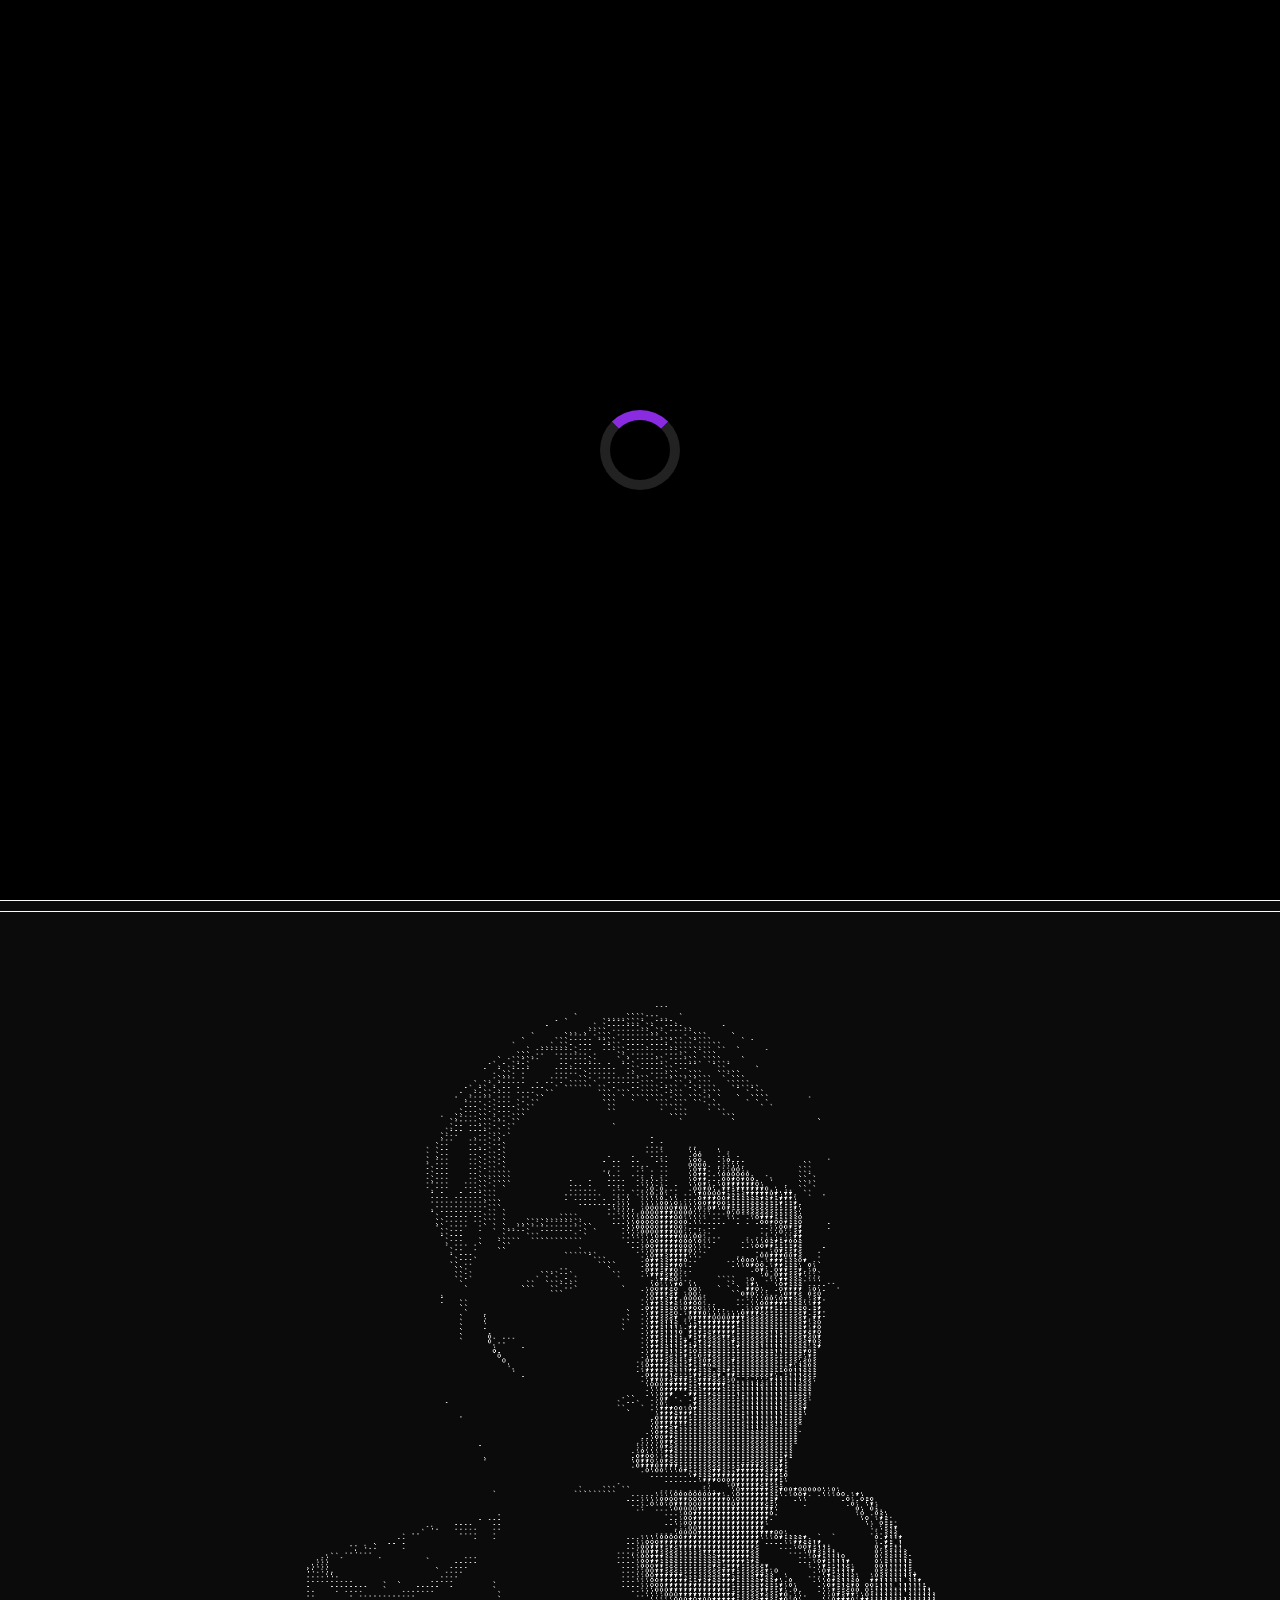
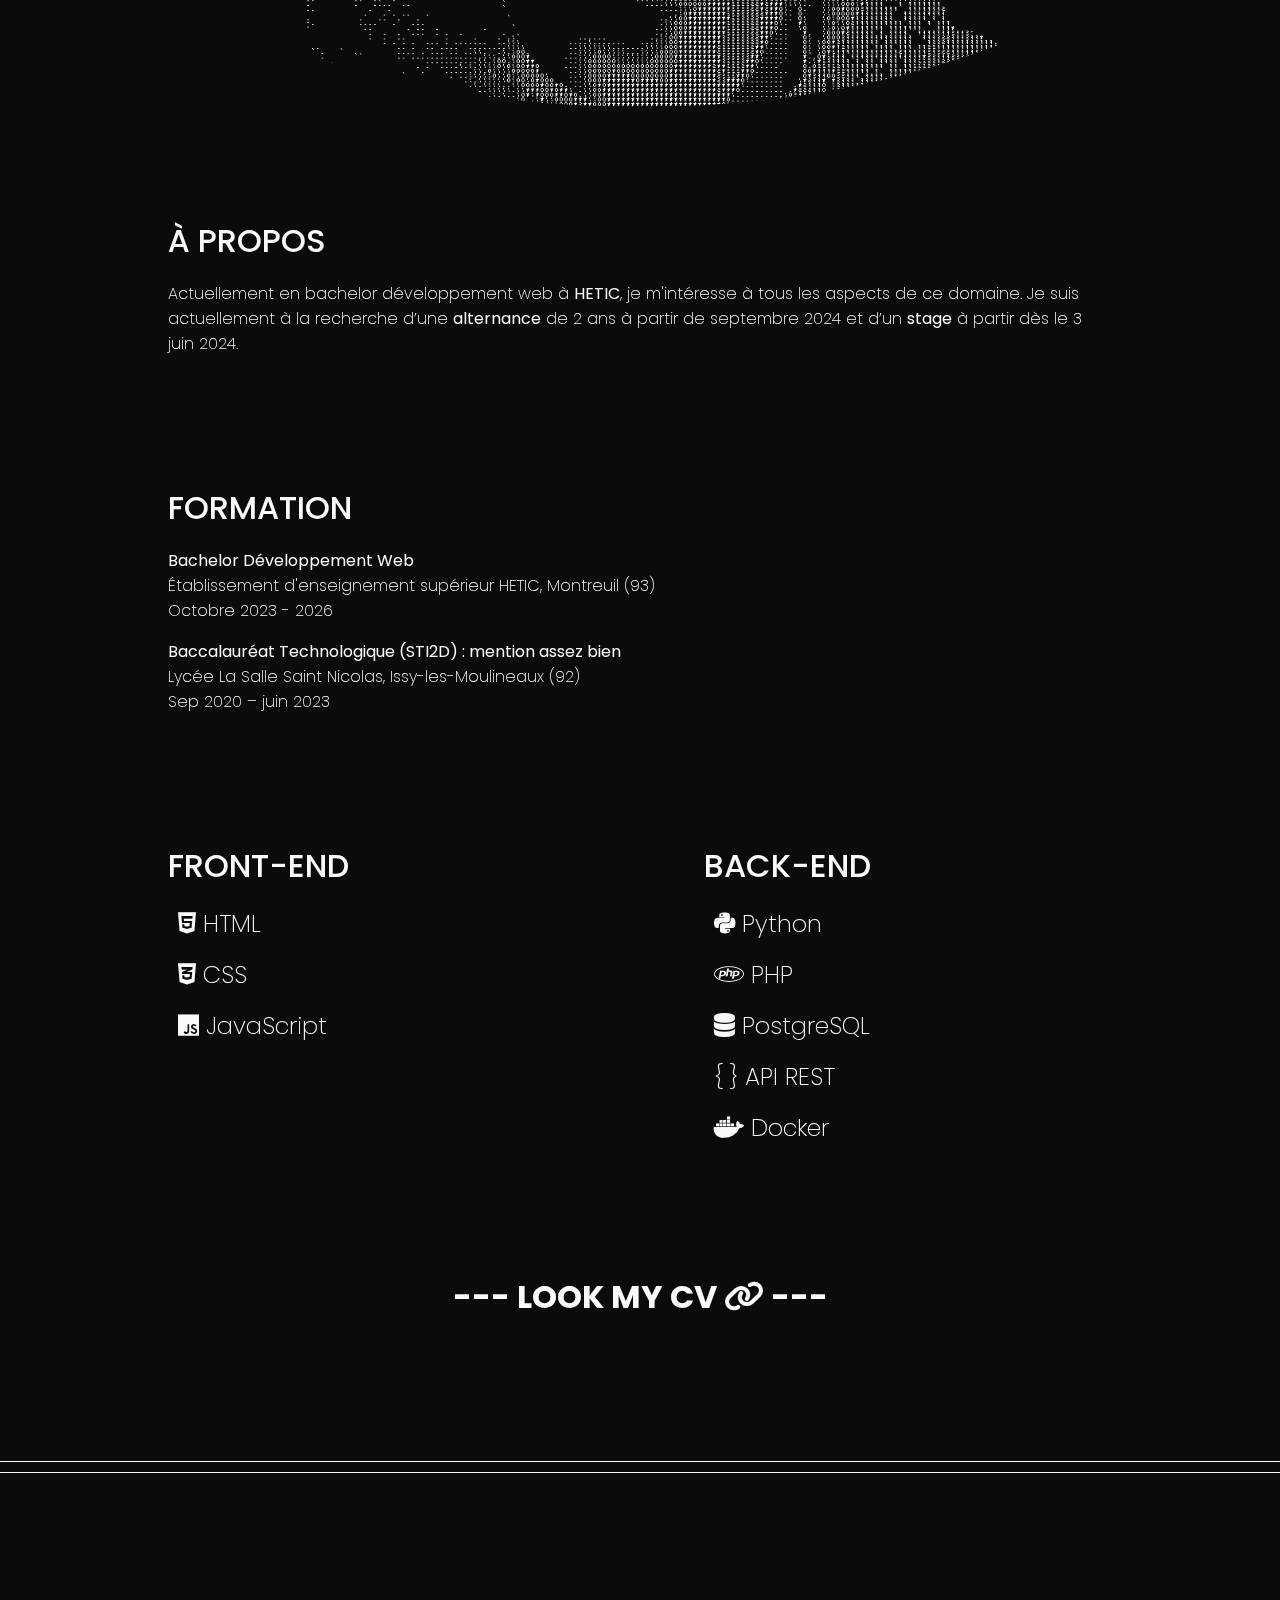
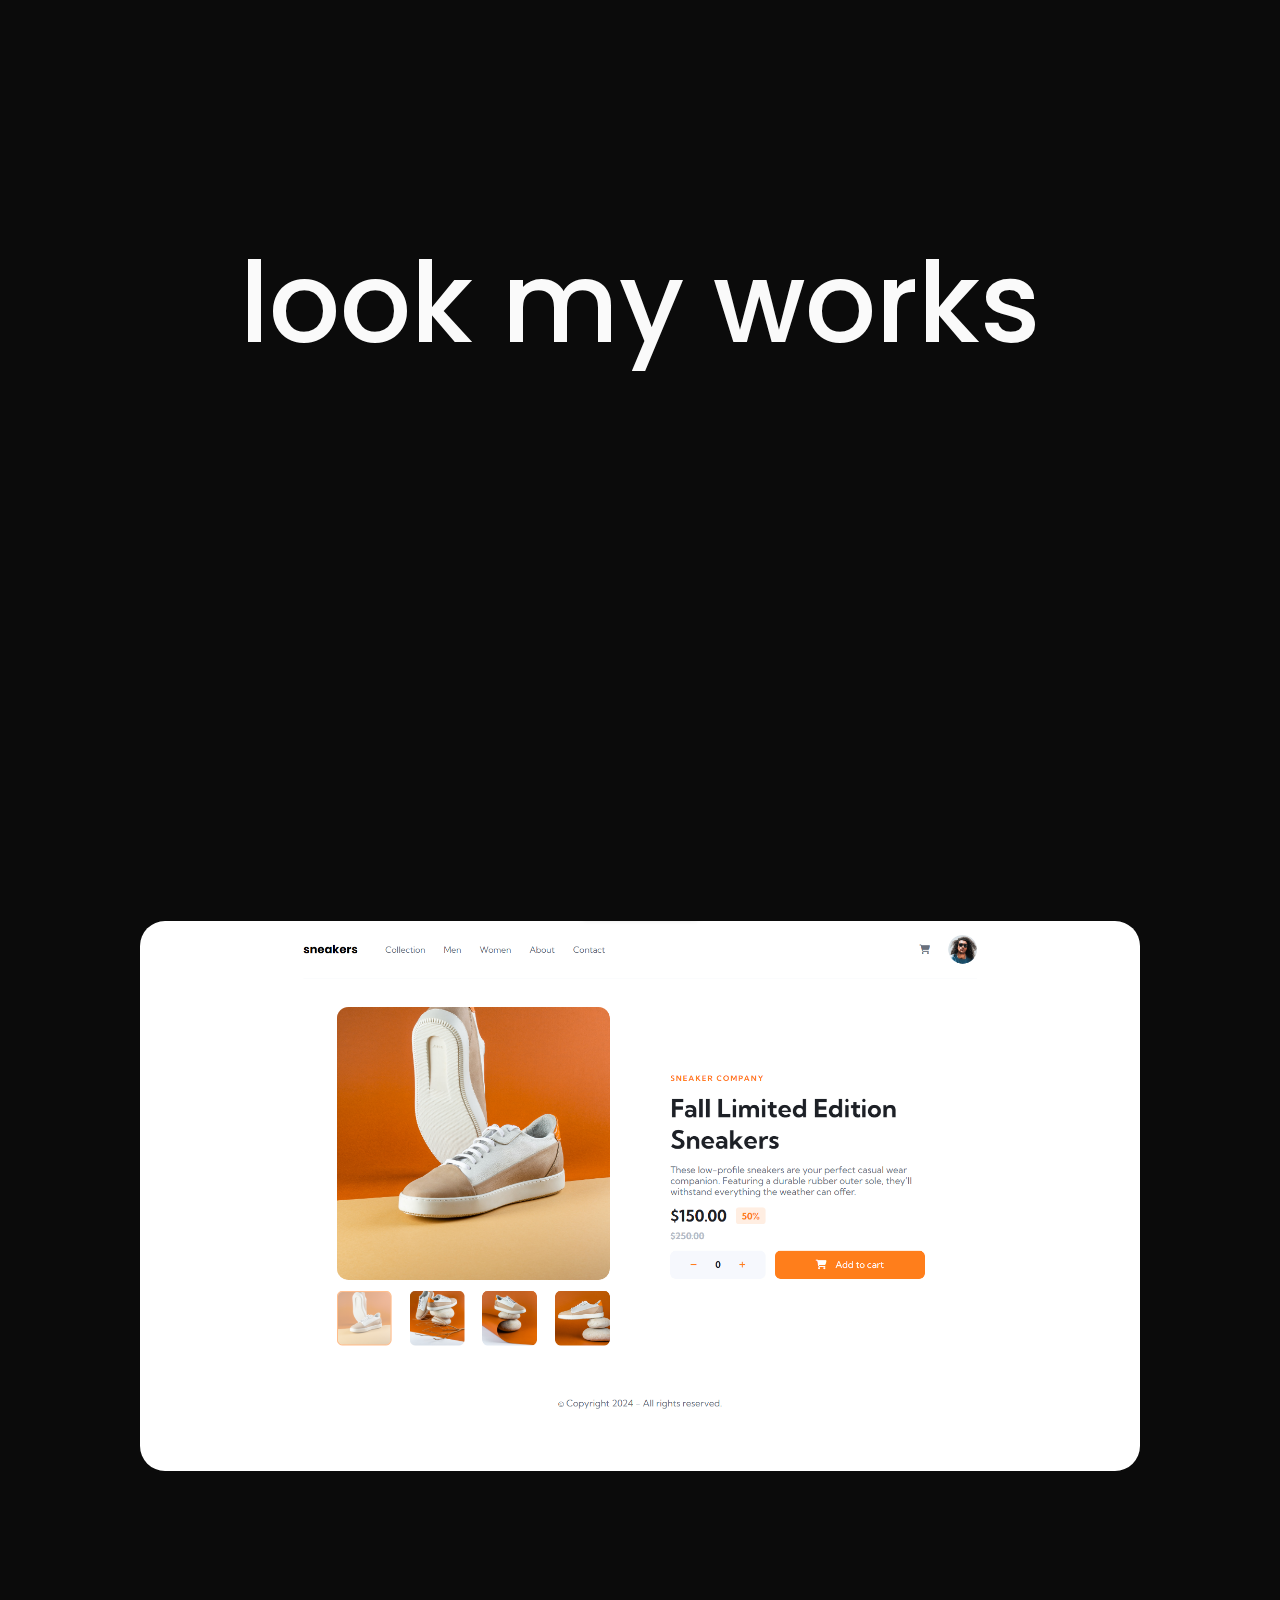
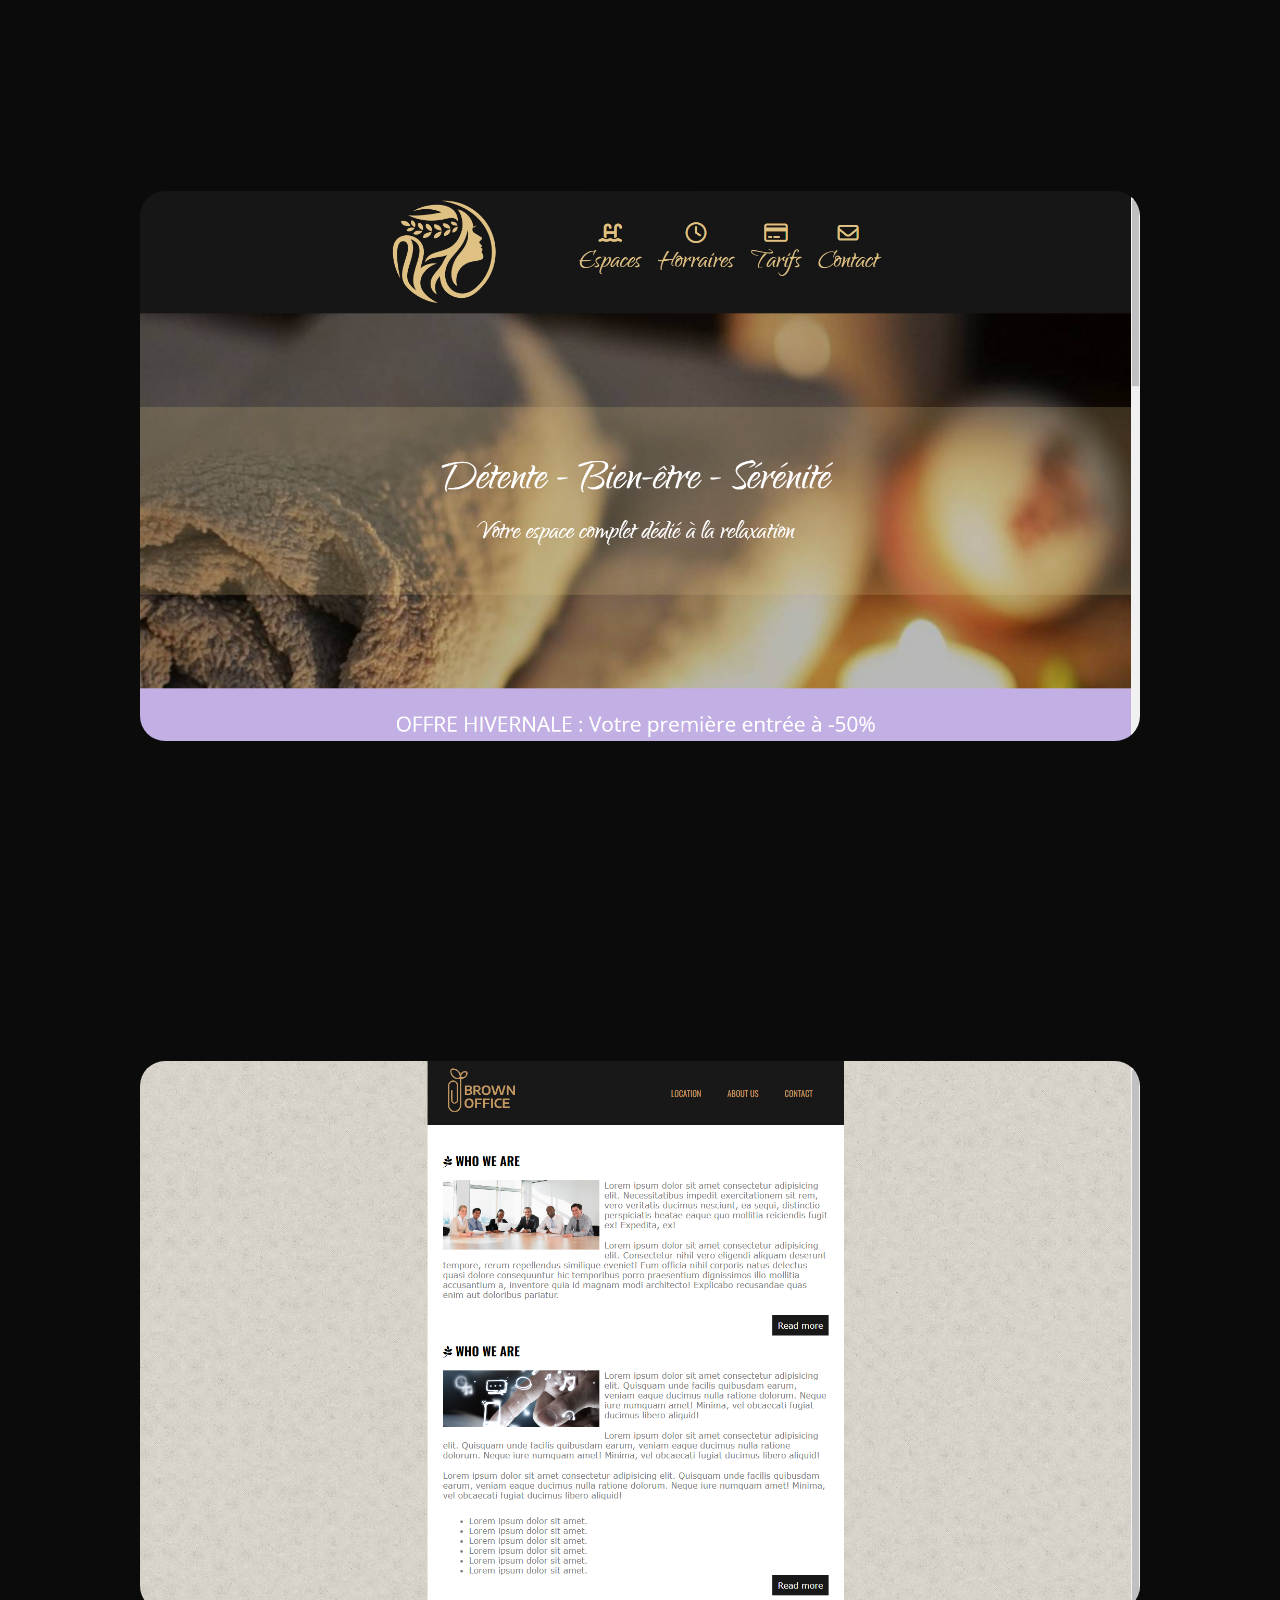
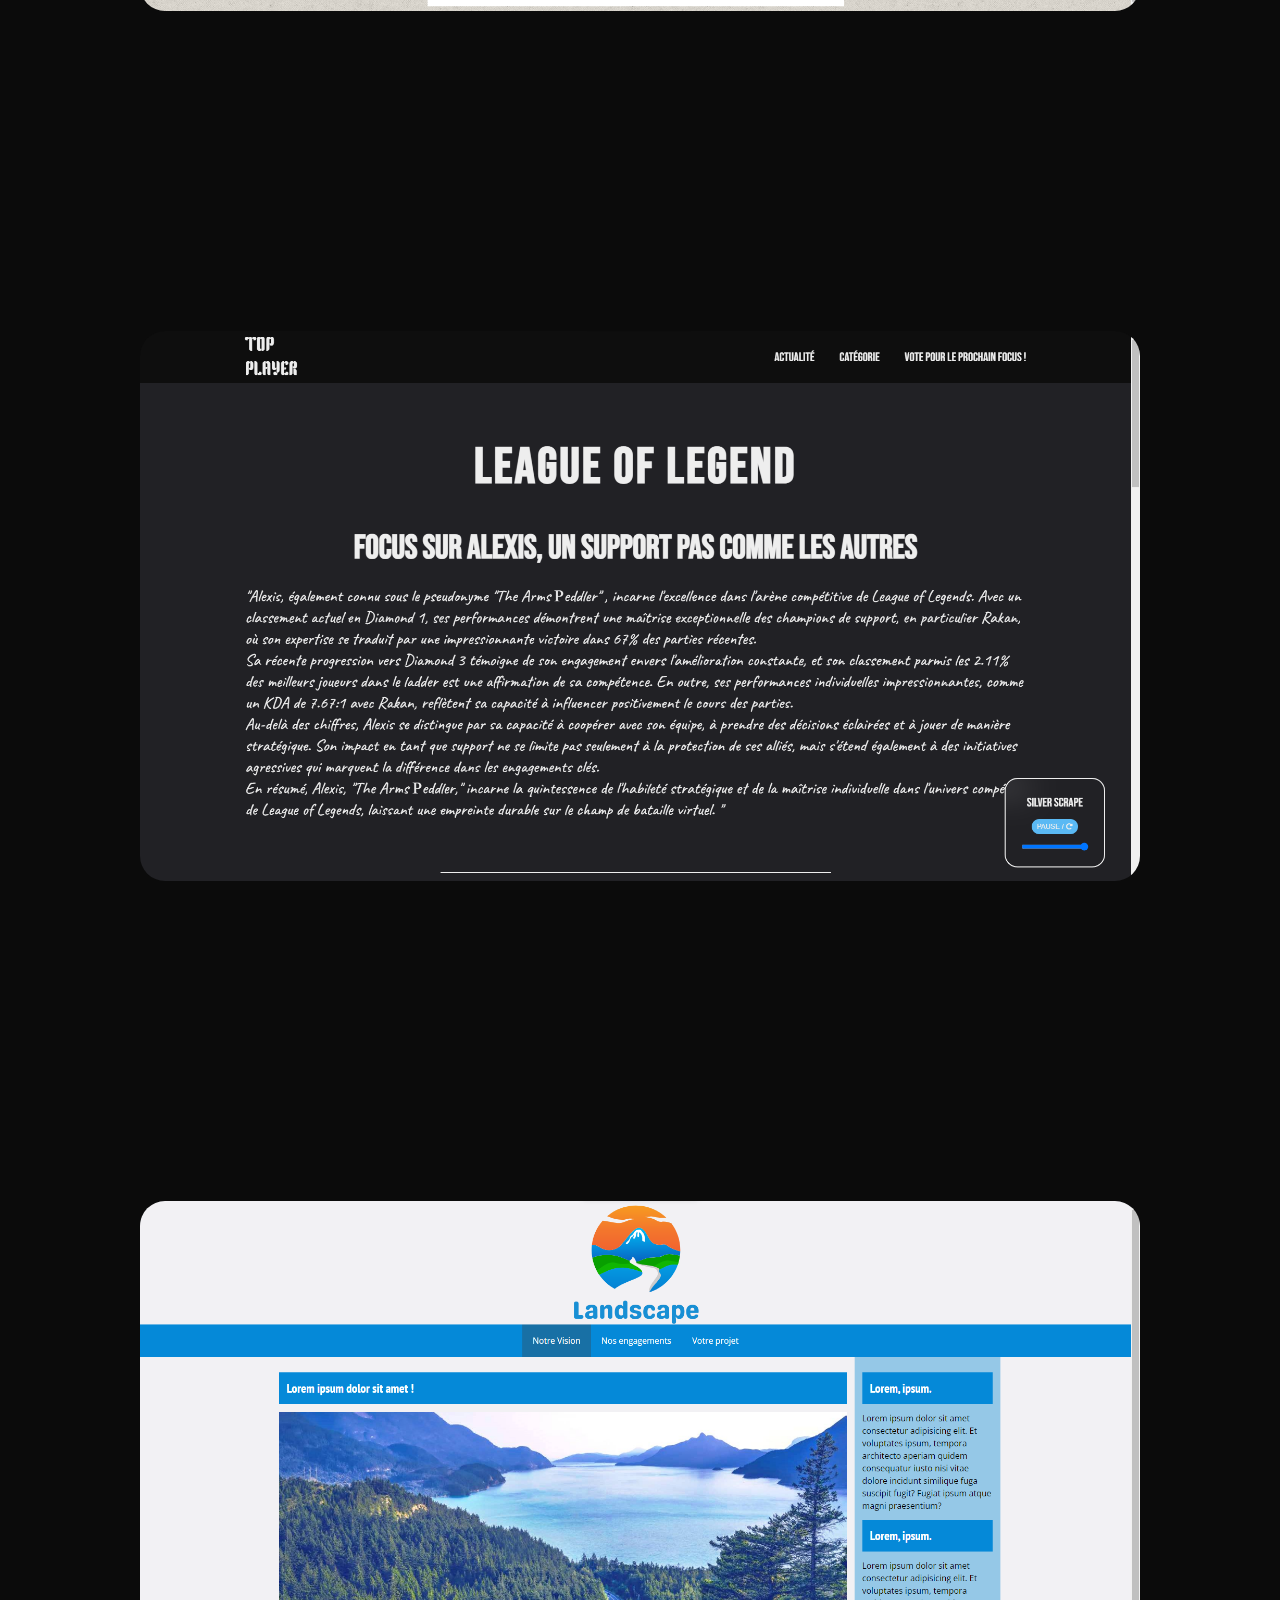
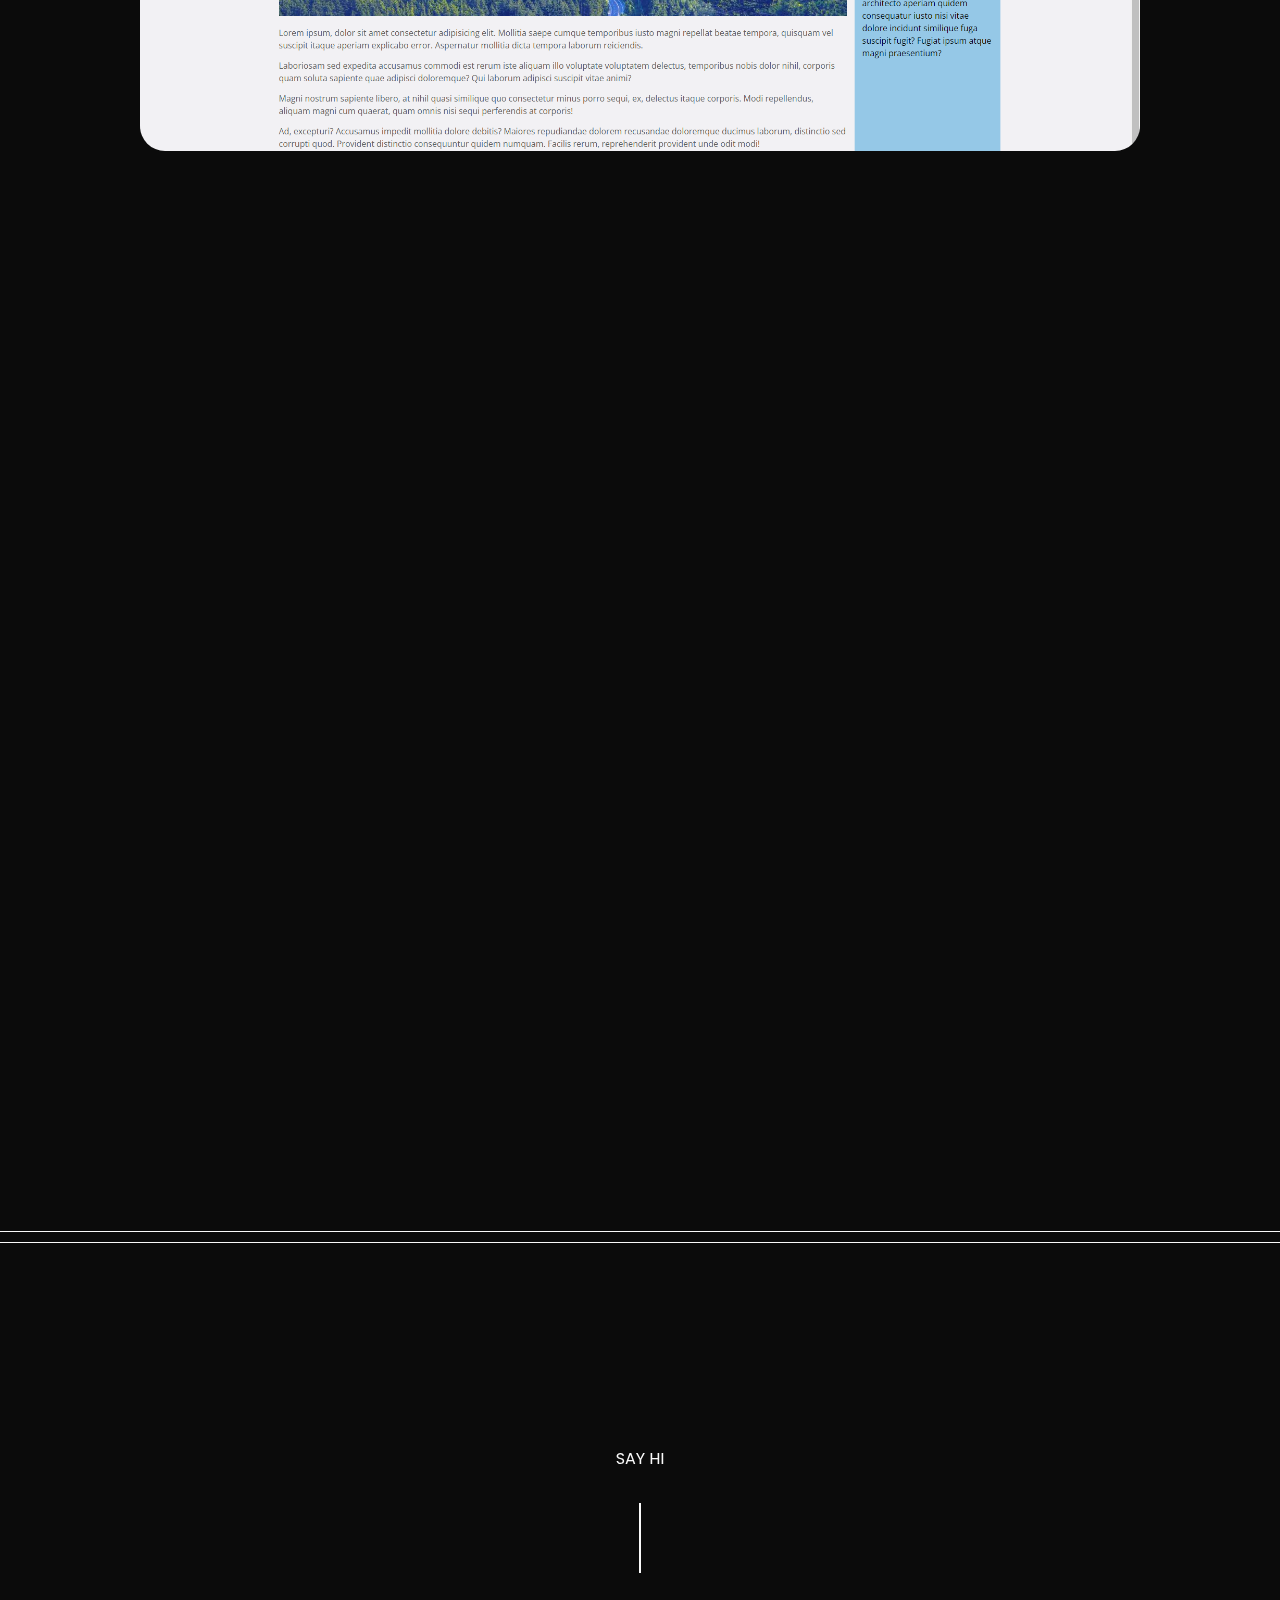
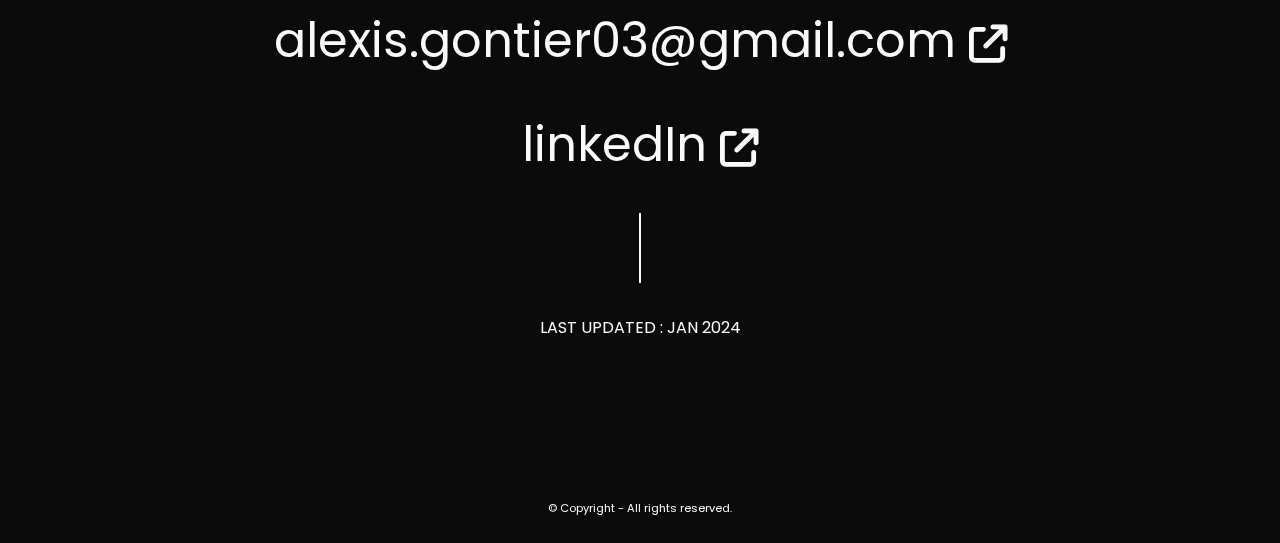
==== index.html @ d66bf103 "réorganisarion des fichiers" ====
<!DOCTYPE html>
<html lang="en">
<head>
    <meta charset="UTF-8">
    <meta name="viewport" content="width=device-width, initial-scale=1.0">
    <title>My Portfolio</title>
    <link rel="shortcut icon" href="./assets/img/icon.svg" type="image/x-icon">
    <link rel="stylesheet" href="./assets/css/style.css">
    <link rel="stylesheet" href="https://cdnjs.cloudflare.com/ajax/libs/font-awesome/6.5.1/css/all.min.css">
</head>
<body>

    <div class="loader_container">
        <div class="loader"></div>
    </div>
    
    <!-- HEADER -->

    <header>
        <nav>
            <a href="./index.html" class="logo">alexisgontier</a>
            <ul>
                <li><a href="#about" data-link-alt="about"><span>about</span></a></li>
                <li><a href="#projects" data-link-alt="projects"><span>projects</span></a></li>
                <li><a href="#contact" data-link-alt="contact"><span>contact</span></a></li>
            </ul>
        </nav>

        <nav class="nav-resp">
            <a href="#" class="logo">alexisgontier</a>
            <ul>
                <p>close</p>
                <li><a href="#"><span>home</span></a></li>
                <li><a href="#about"><span>about</span></a></li>
                <li><a href="#projects"><span>projects</span></a></li>
                <li><a href="#contact"><span>contact</span></a></li>
            </ul>
            <div class="burger-menu">
                <i class="fa-solid fa-bars"></i>
            </div>
        </nav>
    </header>

    <main>

        <!-- PREFACE -->

        <section class="preface" id="preface">

            <div class="container">
                <h1><span>student</span><span>web developer</span></h1>
                <h2><span>welcome to</span> <span>my 2024 portfolio</span></h2>
                <a href="#about">
                    <i class="fa-solid fa-arrow-down"></i>
                </a>
            </div>

            <div class="social-networks">
                <a href="https://www.linkedin.com/in/alexis-gontier-2b1a532a0/" target="_blank"><i class="fa-brands fa-linkedin-in"></i></a>
                <a href="https://github.com/Alexis-Gontier" target="_blank"><i class="fa-brands fa-github"></i></a>
            </div>

            <div class="theme-color">
                <div class="color theme1"></div>
                <div class="color theme2"></div>
                <div class="color theme3"></div>
            </div>

        </section>

        <div class="baner">
            <div class="container baner_about">

            </div>
            <div class="container baner_about">
  
            </div>
        </div>


        <!-- ABOUT -->

        <section class="about" id="about">
            
            <div class="left">
                <img src="./assets/img/pp2.png" alt="photo de profil">
            </div>

            <div class="right">
                <div class="card">
                    <h4>à propos</h4>
                    <p>Actuellement en bachelor développement web à <span>HETIC</span>, je m'intéresse à tous les aspects de ce domaine. Je suis actuellement à la recherche d’une <span>alternance</span> de 2 ans à partir de septembre 2024 et d’un <span>stage</span> à partir dès le 3 juin 2024.</p>
                </div>

                <div class="card">
                    <h4>Formation</h4>
                    <p><span>Bachelor Développement Web</span><br>Établissement d'enseignement supérieur HETIC, Montreuil (93)<br>Octobre 2023 - 2026</p>
                    <p><span>Baccalauréat Technologique (STI2D) : mention assez bien</span><br>Lycée La Salle Saint Nicolas, Issy-les-Moulineaux (92)<br>Sep 2020 – juin 2023</p>
                </div>

                <div class="container">
                    <div class="card tech">
                        <h4>front-end</h4>
                        <div class="tech-logo">
                            <p><i class="fa-brands fa-html5"></i> HTML</p>
                            <p><i class="fa-brands fa-css3-alt"></i> CSS</p>
                            <p><i class="fa-brands fa-js"></i> JavaScript</p>
                        </div>
                    </div>
    
                    <div class="card tech">
                        <h4>back-end</h4>
                        <div class="tech-logo">
                            <p><i class="fa-brands fa-python"></i> Python</p>
                            <p><i class="fa-brands fa-php"></i> PHP</p>
                            <p><i class="fa-solid fa-database"></i> PostgreSQL</p>
                            <p>{ } API REST</p>
                            <p><i class="fa-brands fa-docker"></i> Docker</p>
                        </div>
                    </div>
                </div>

                <a href="https://algont-ier.com/CV" target="_blank" class="card center">
                    <p class="cv">--- LOOK MY CV <i class="fa-solid fa-link"></i> ---</p>
                </a>

            </div>

        </section>

        <div class="baner">
            <div class="container baner_projects">

            </div>
            <div class="container baner_projects">

            </div>
        </div>


        <!-- PROJECTS -->

        <section class="projects" id="projects">

            <h3>look my works</h3>

            <div class="container">

                <div class="card">
                    <div class="card_content">
                        <h5>Reproduction d'une maquette</h5>
                        <p>L'exercice consiste à reproduire une maquette de site grâce à nos compétences HTML, CSS et JS</p>
                        <div class="links">
                            <a href="https://github.com/Alexis-Gontier/TP_JavaScript-1" target="_blank"><i class="fa-brands fa-github"></i></a>
                            <a href="https://algont-ier.com/TP_JAVASCRIPT-1/" target="_blank"><i class="fa-solid fa-link"></i></a>
                        </div>
                    </div>
                </div>
                <div class="card">
                    <div class="card_content">
                        <h5>Lorem, ipsum.</h5>
                        <p>Lorem, ipsum dolor sit amet consectetur adipisicing elit. Amet, molestiae. Quibusdam magnam sequi aliquid corrupti!</p>
                        <div class="links">
                            <a href="https://github.com/Alexis-Gontier/TP_HTML-4" target="_blank"><i class="fa-brands fa-github"></i></a>
                            <a href="https://algont-ier.com/TP_HTML-4/" target="_blank"><i class="fa-solid fa-link"></i></a>
                        </div>
                    </div>
                </div>
                <div class="card">
                    <div class="card_content">
                        <h5>Lorem, ipsum.</h5>
                        <p>Lorem, ipsum dolor sit amet consectetur adipisicing elit. Amet, molestiae. Quibusdam magnam sequi aliquid corrupti!</p>
                        <div class="links">
                            <a href="https://github.com/Alexis-Gontier/TP_HTML-3" target="_blank"><i class="fa-brands fa-github"></i></a>
                            <a href="https://algont-ier.com/TP_HTML-3/" target="_blank"><i class="fa-solid fa-link"></i></a>
                        </div>
                    </div>
                </div>
                <div class="card">
                    <div class="card_content">
                        <h5>Lorem, ipsum.</h5>
                        <p>Lorem, ipsum dolor sit amet consectetur adipisicing elit. Amet, molestiae. Quibusdam magnam sequi aliquid corrupti!</p>
                        <div class="links">
                            <a href="https://github.com/Alexis-Gontier/TP_HTML-2" target="_blank"><i class="fa-brands fa-github"></i></a>
                            <a href="https://algont-ier.com/TP_HTML-2/" target="_blank"><i class="fa-solid fa-link"></i></a>
                        </div>
                    </div>
                </div>
                <div class="card">
                    <div class="card_content">
                        <h5>Lorem, ipsum.</h5>
                        <p>Lorem, ipsum dolor sit amet consectetur adipisicing elit. Amet, molestiae. Quibusdam magnam sequi aliquid corrupti!</p>
                        <div class="links">
                            <a href="https://github.com/Alexis-Gontier/TP_HTML-1" target="_blank"><i class="fa-brands fa-github"></i></a>
                            <a href="https://algont-ier.com/TP_HTML-1/" target="_blank"><i class="fa-solid fa-link"></i></a>
                        </div>
                    </div>
                </div>

            </div>

        </section>

        <div class="baner">
            <div class="container baner_contact">
                
            </div>
            <div class="container baner_contact">

            </div>
        </div>


        <!-- CONTACT -->

        <section class="contact" id="contact">
            <p>say hi</p>
            <div class="line"></div>
            <a href="mailto:alexis.gontier03@gmail.com">alexis.gontier03@gmail.com <i class="fa-solid fa-arrow-up-right-from-square"></i></a>
            <a href="https://www.linkedin.com/in/alexis-gontier-2b1a532a0/" target="_blank">linkedIn <i class="fa-solid fa-arrow-up-right-from-square"></i></a>
            <div class="line"></div>
            <p>last updated : JAN 2024</p>
        </section>

    </main>

    <footer>
        <p>&copy; Copyright <span></span> - All rights reserved.</p>
    </footer>

    <script type="module" src="./assets/js/main.js"></script>
</body>
</html>
---- assets/css/style.css ----
/* RESET CSS */
@import url(./modules/reset.css);

/* SETUP */
@import url(./modules/setup.css);

/* LAYOUT */
@import url(./modules/loader.css);
@import url(./modules/baner.css);
@import url(./modules/theme_color.css);
@import url(./modules/social-networks.css);

/* HEADER */
@import url(./modules/header.css);
@import url(./modules/header_responsive.css);

/* PREFACE */
@import url(./modules/preface.css);
@import url(./modules/preface_responsive.css);

/* ABOUT */
@import url(./modules/about.css);
@import url(./modules/about_responsive.css);

/* PROJECTS */
@import url(./modules/projects.css);
@import url(./modules/projects_responsive.css);
@import url(./modules/gestion_projects.css);

/* CONTACT */
@import url(./modules/contact.css);
@import url(./modules/contact_responsive.css);

/* FOOTER */
@import url(./modules/footer.css);
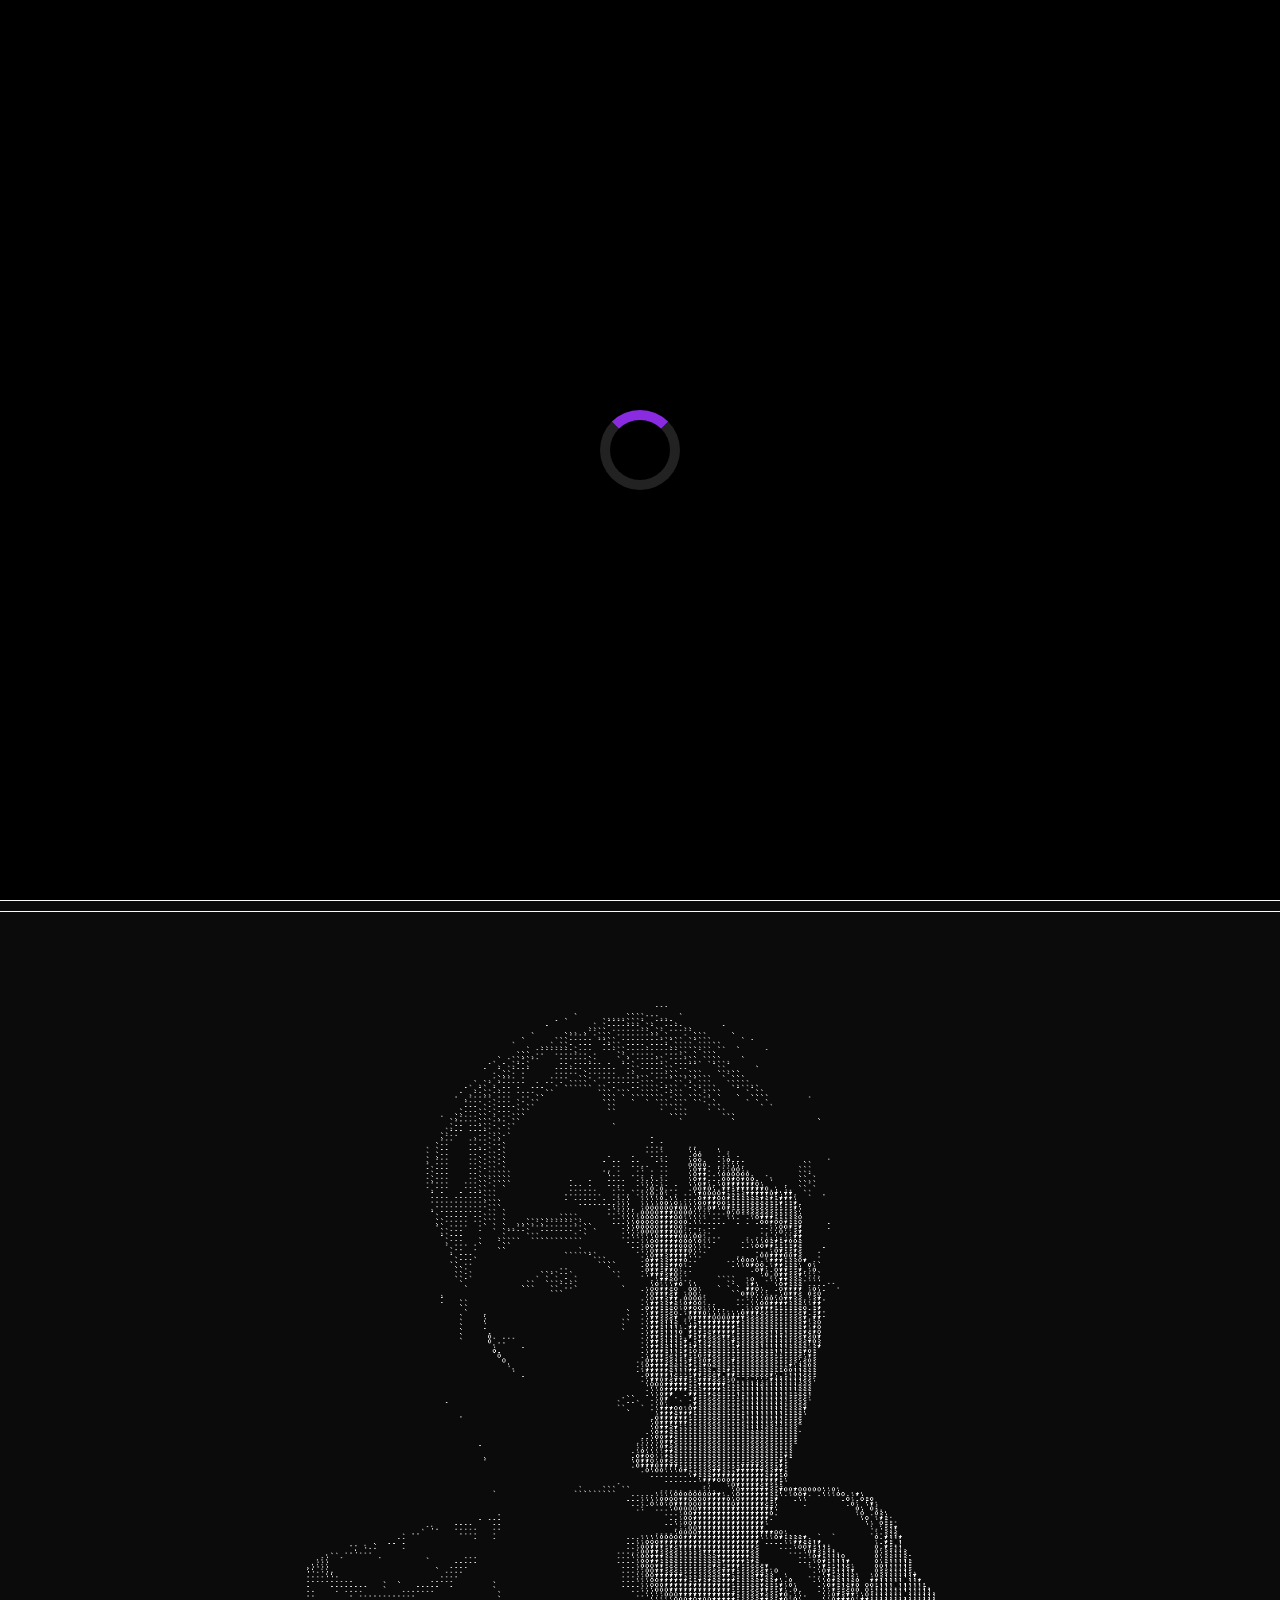
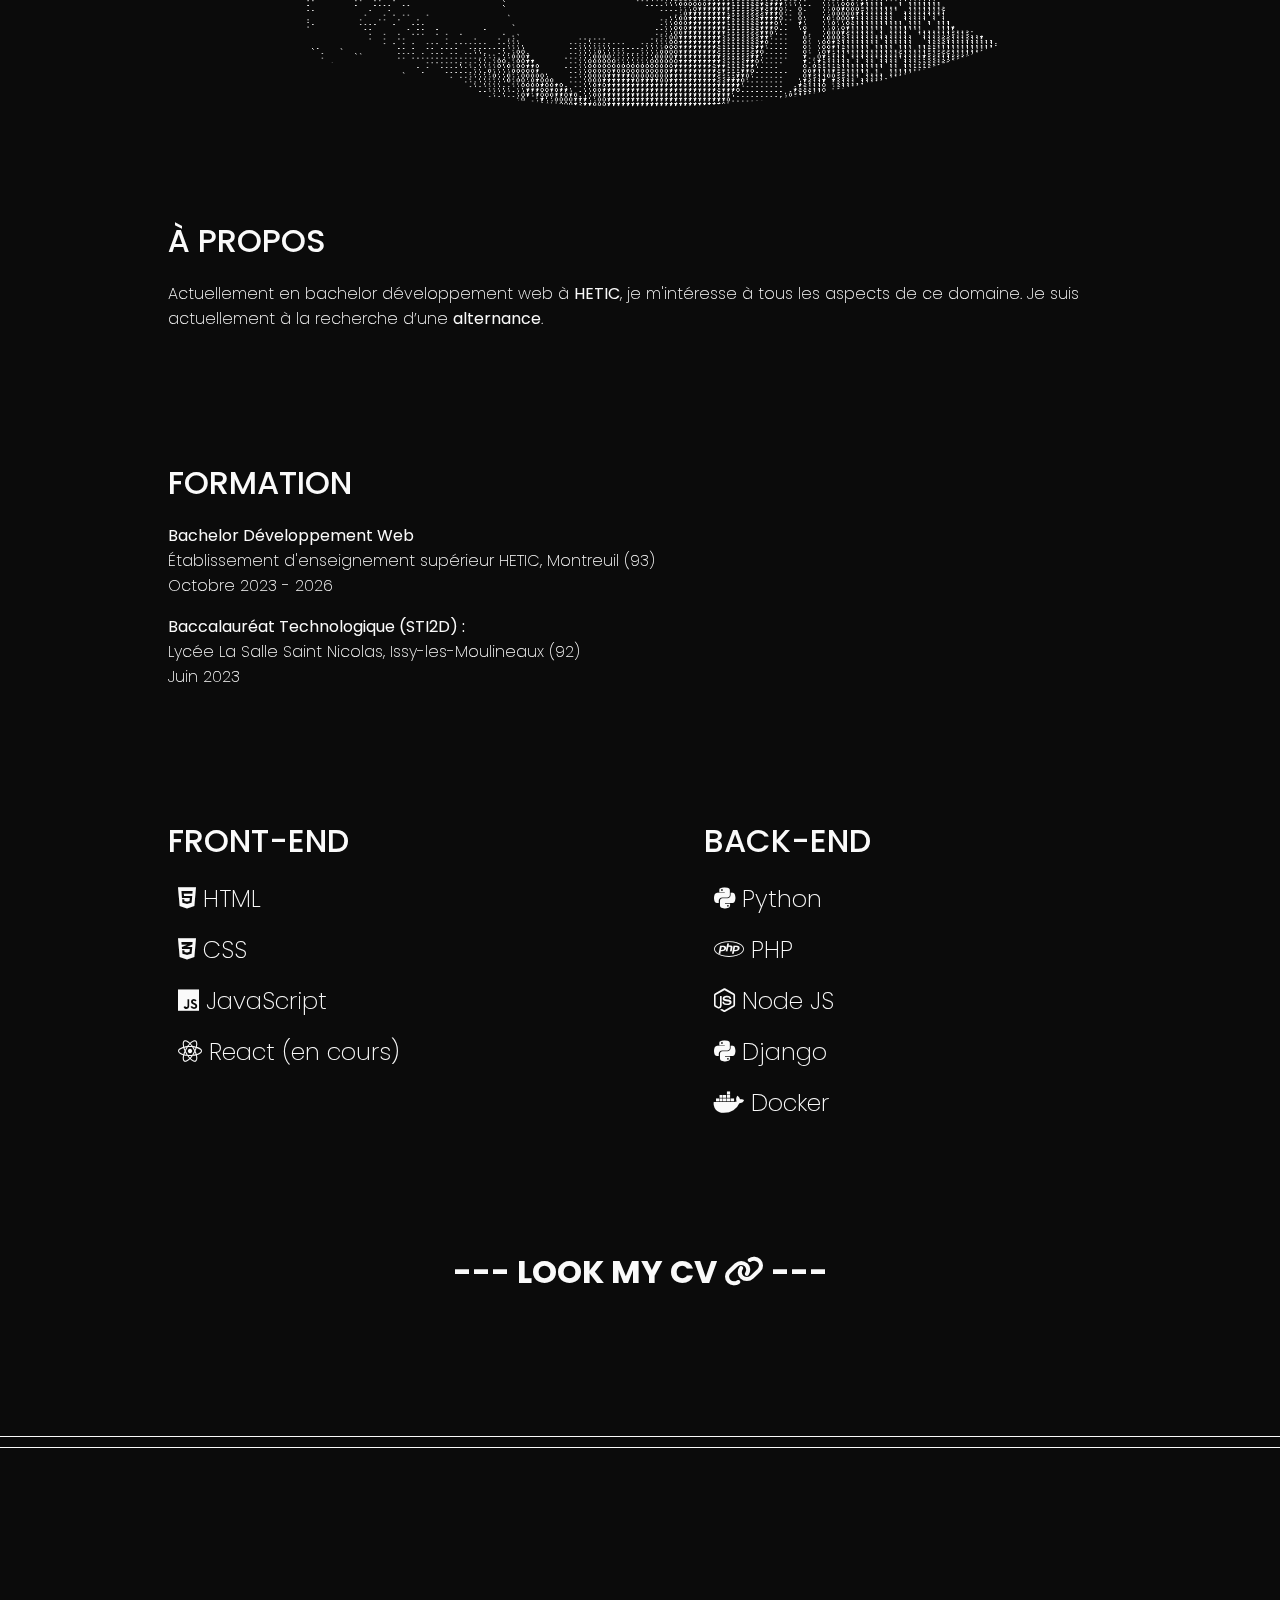
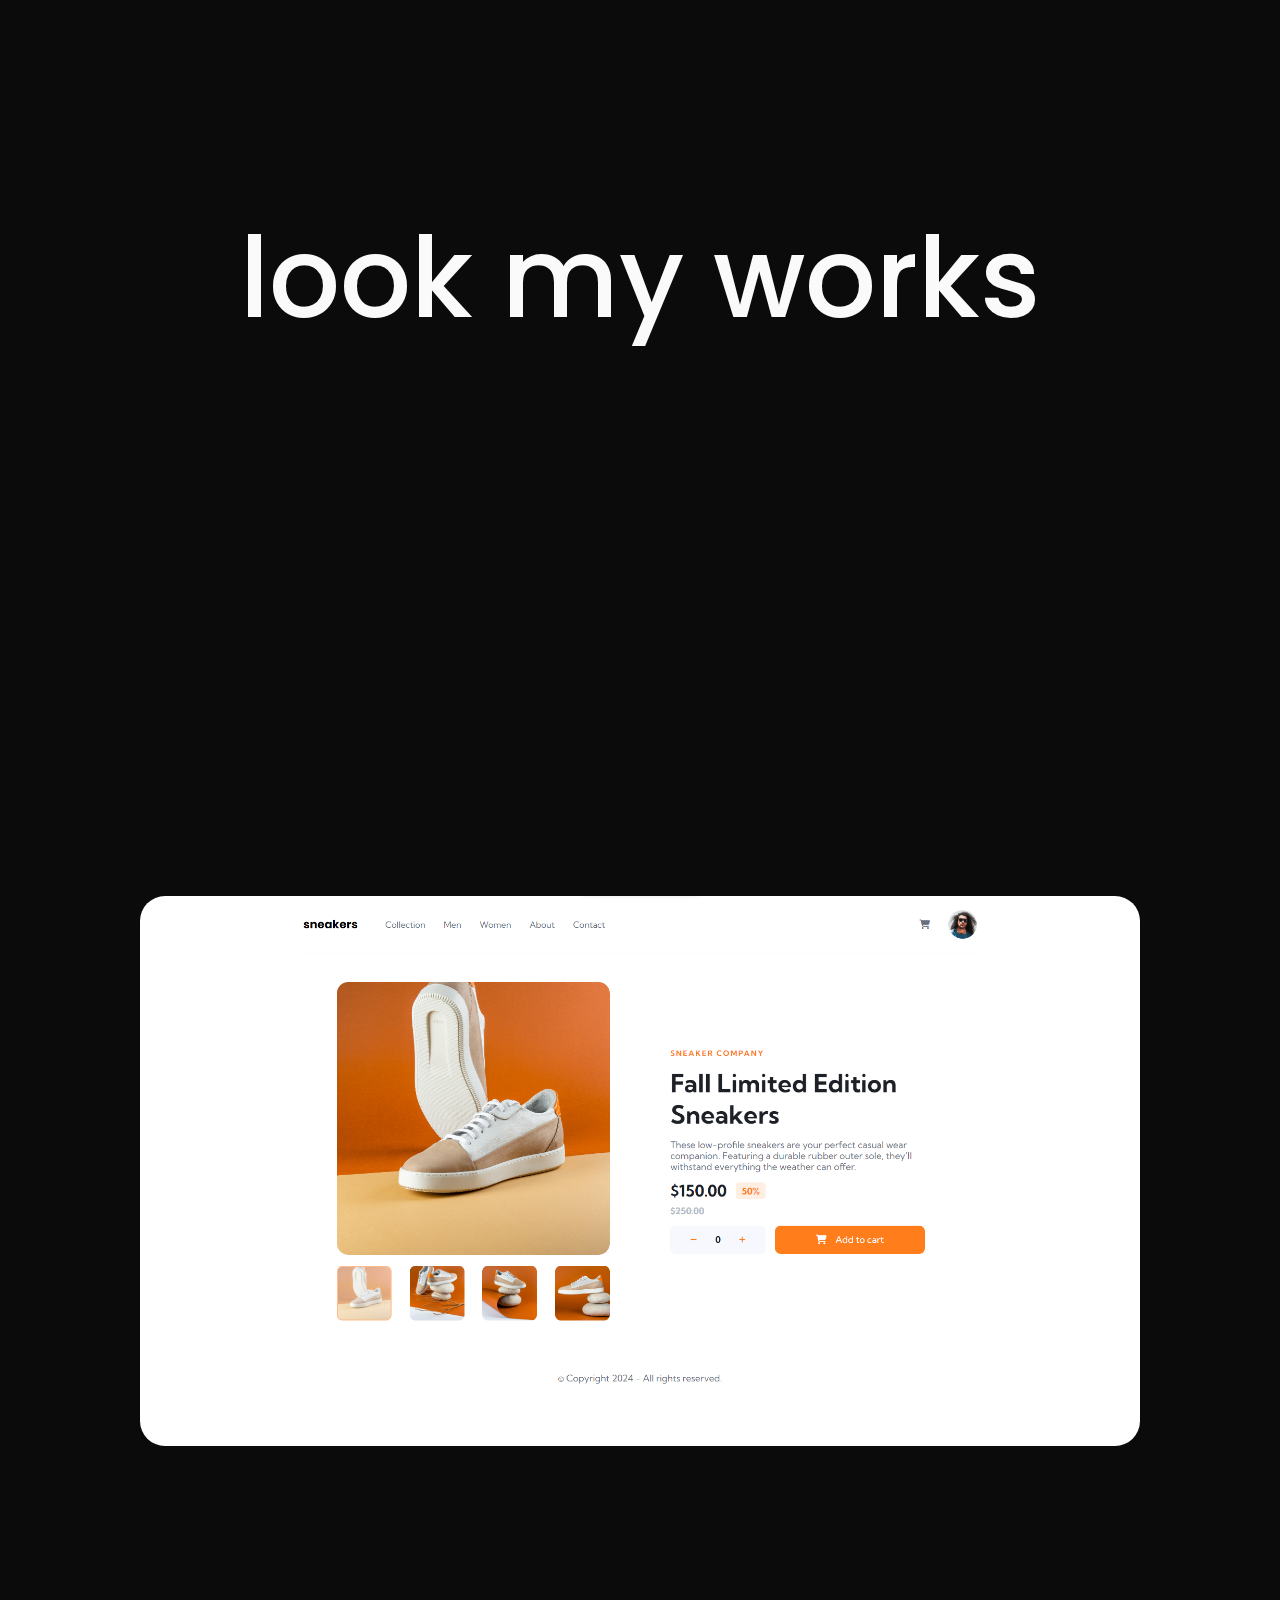
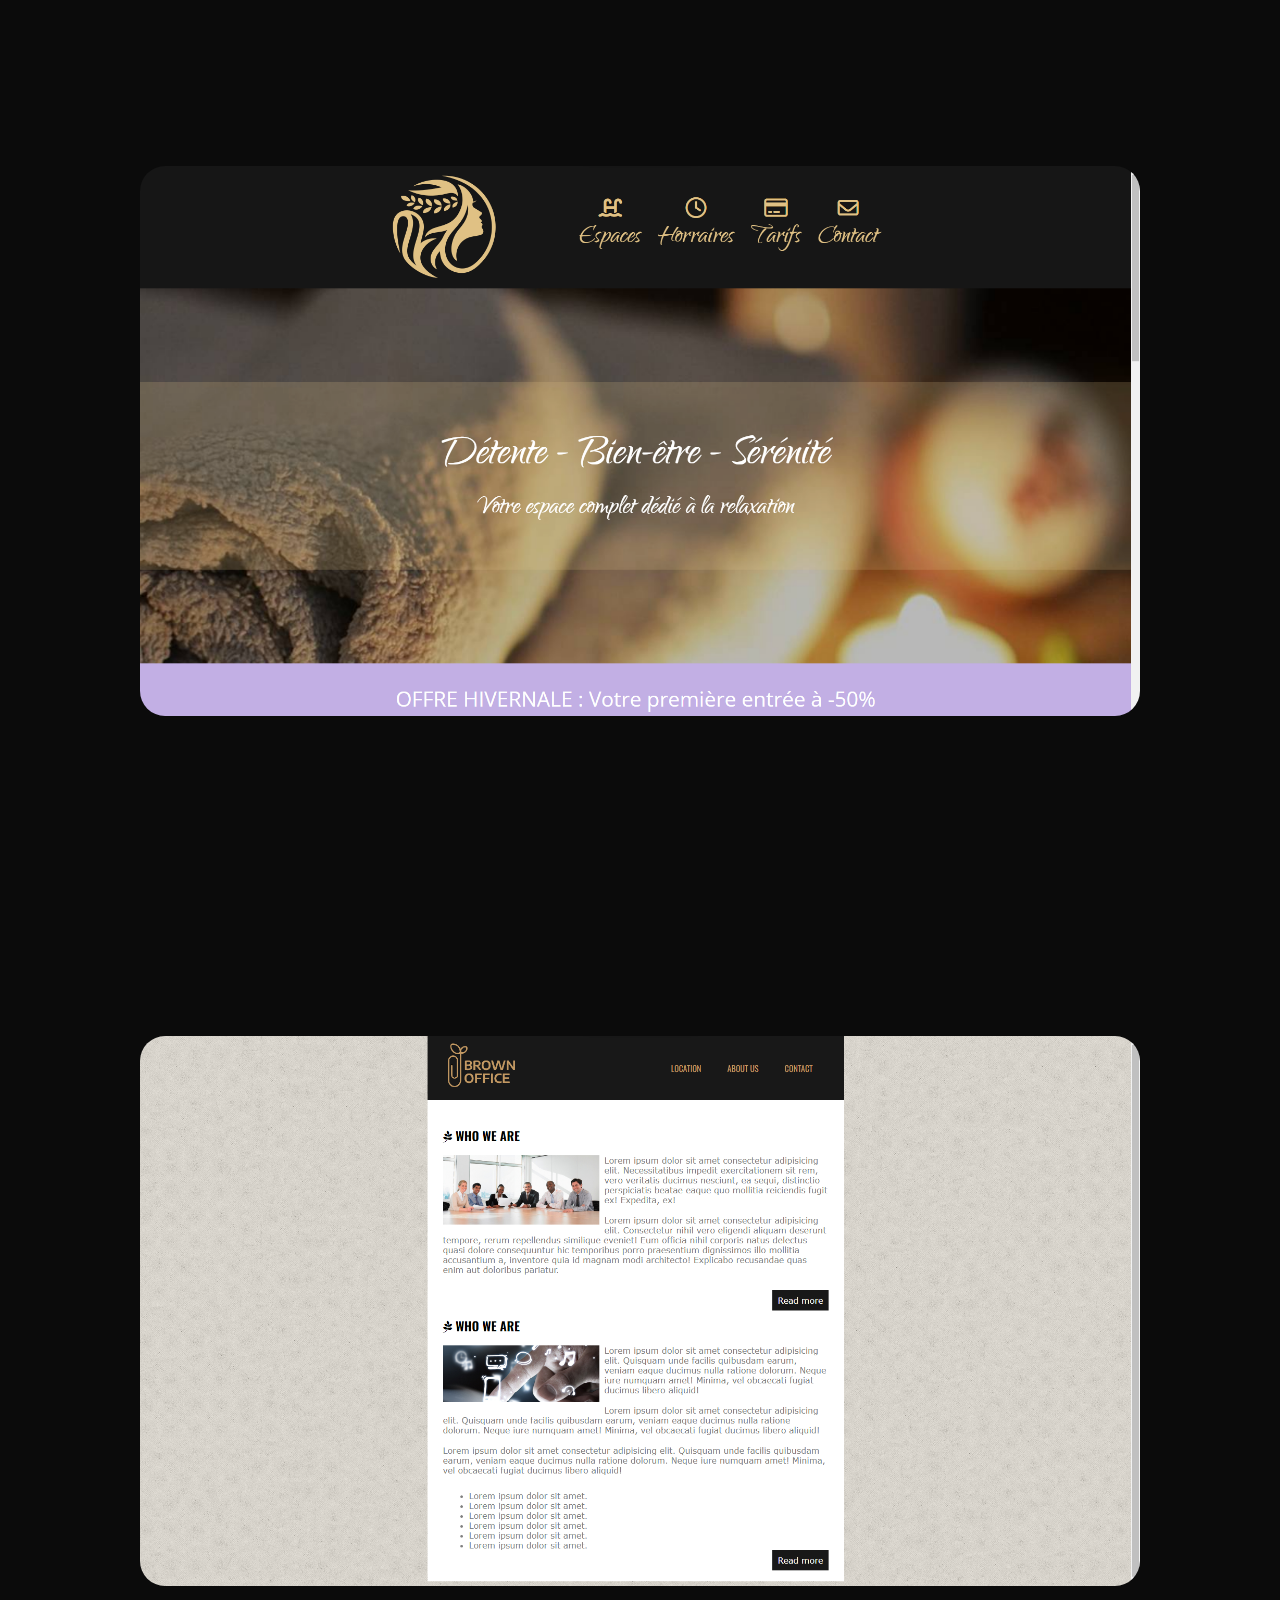
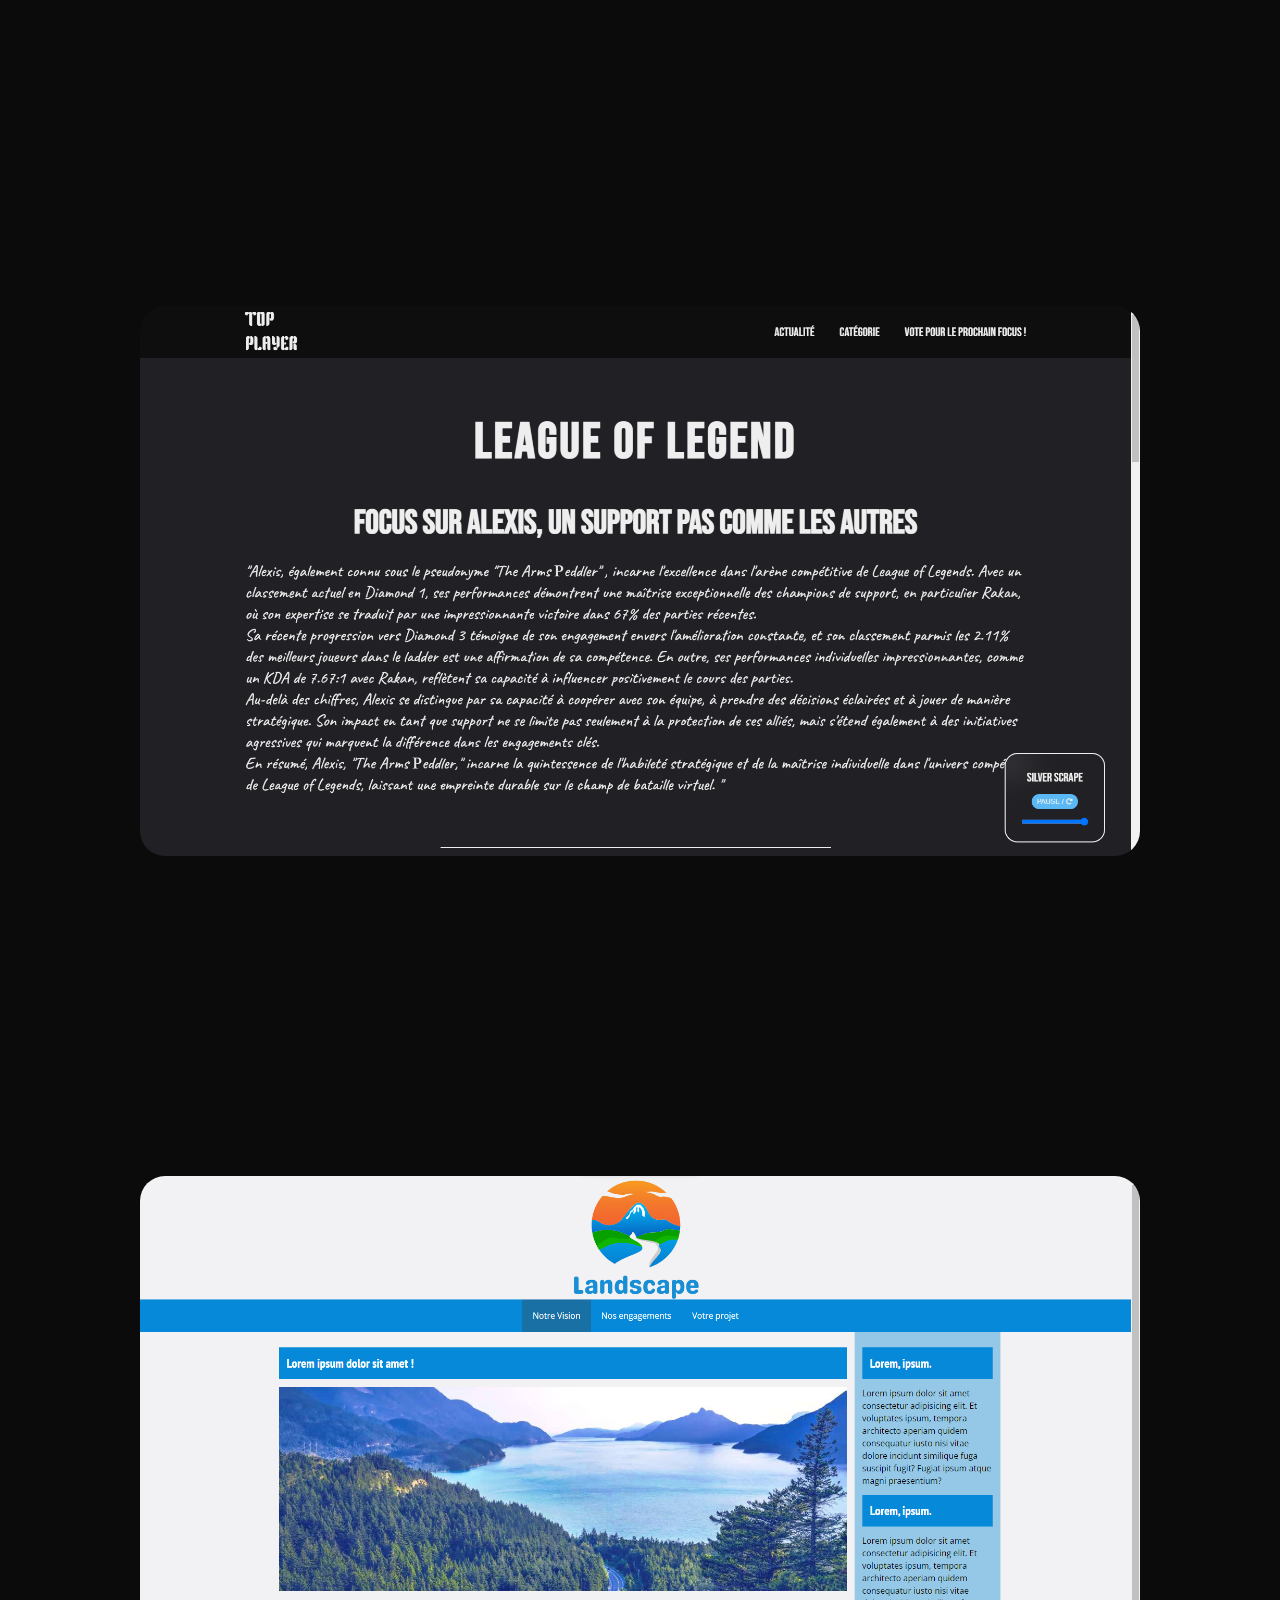
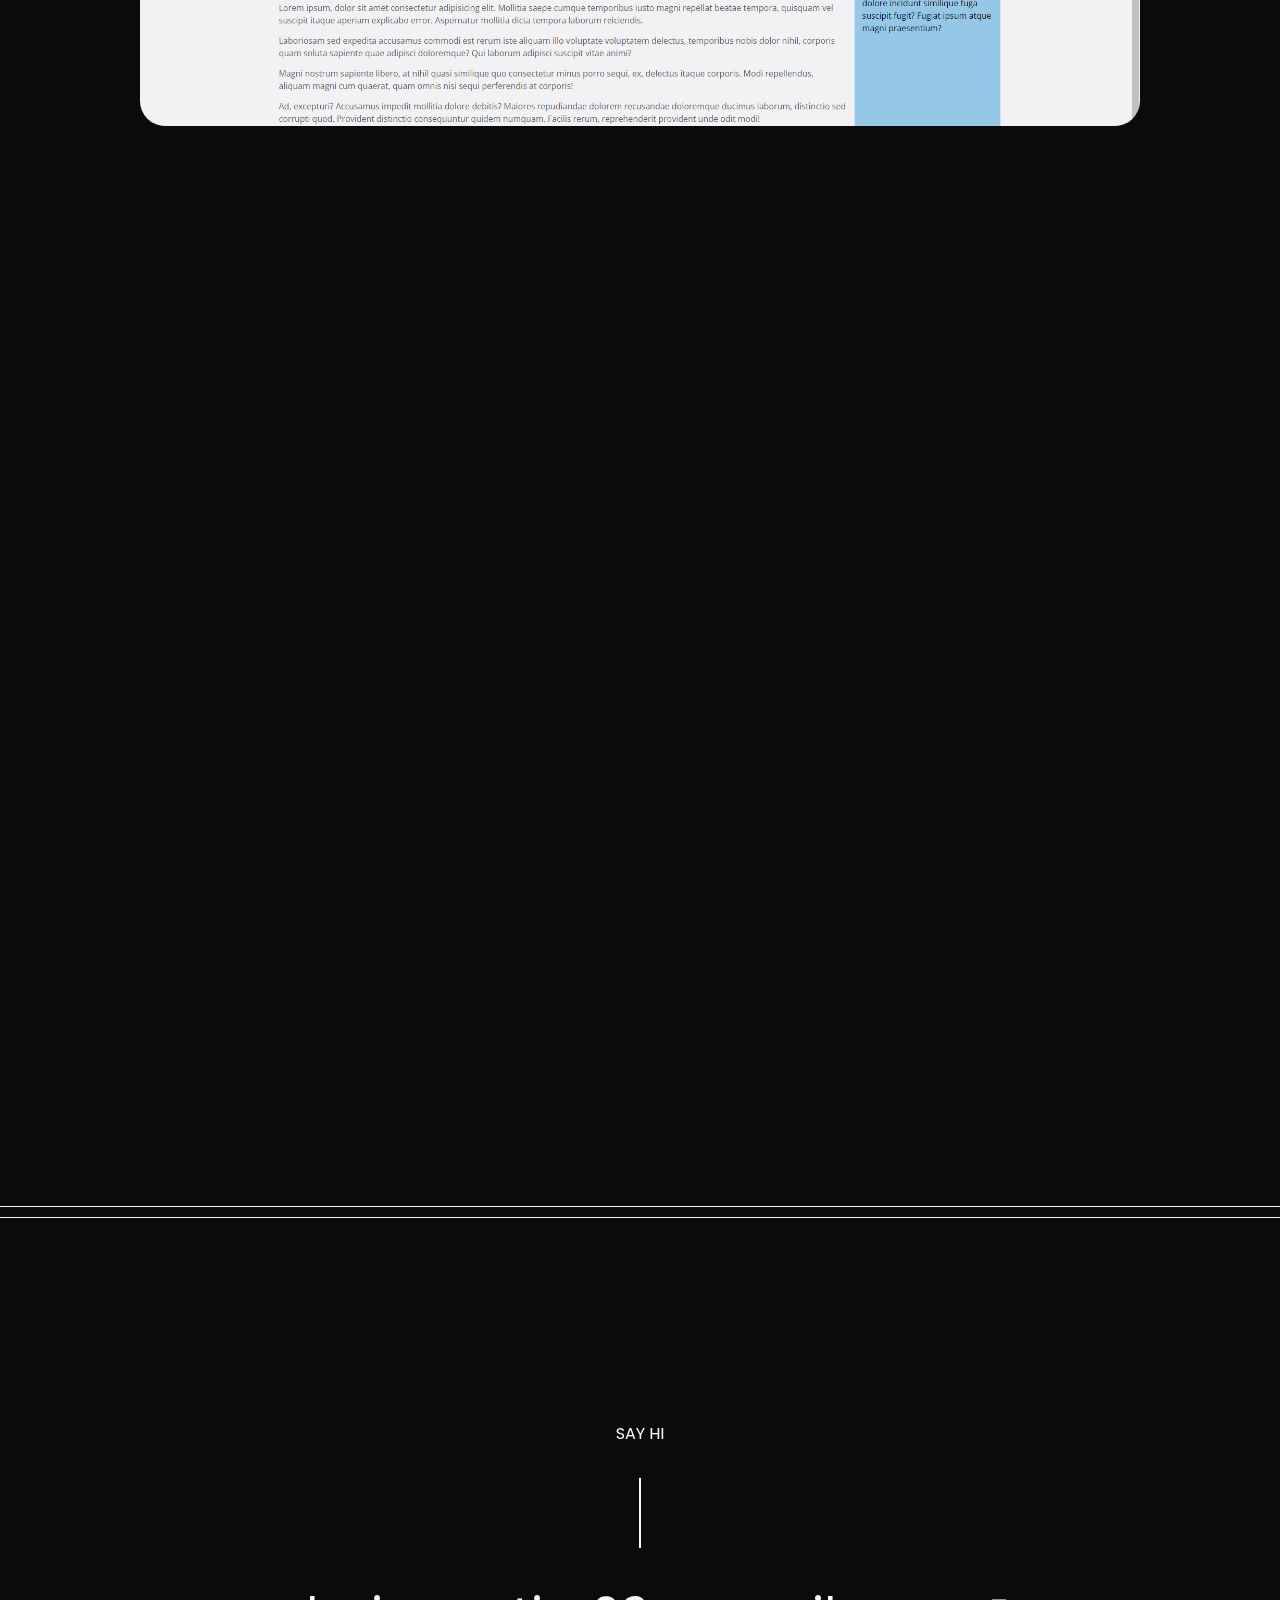
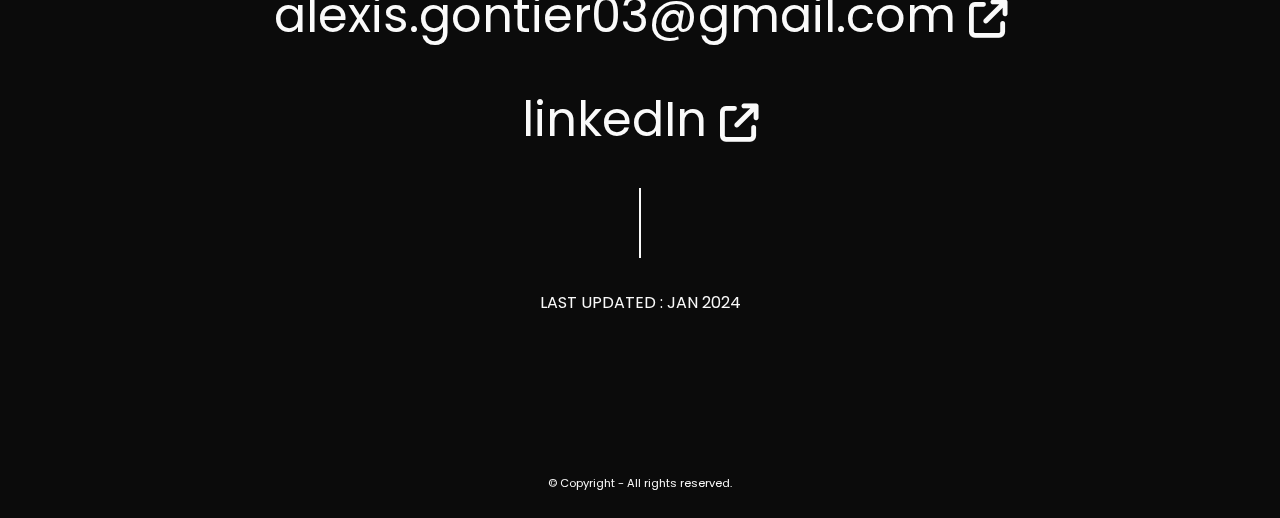
==== commit 2541833a: "Update index.html" ====
--- a/index.html
+++ b/index.html
@@ -89,13 +89,13 @@
             <div class="right">
                 <div class="card">
                     <h4>à propos</h4>
-                    <p>Actuellement en bachelor développement web à <span>HETIC</span>, je m'intéresse à tous les aspects de ce domaine. Je suis actuellement à la recherche d’une <span>alternance</span> de 2 ans à partir de septembre 2024 et d’un <span>stage</span> à partir dès le 3 juin 2024.</p>
+                    <p>Actuellement en bachelor développement web à <span>HETIC</span>, je m'intéresse à tous les aspects de ce domaine. Je suis actuellement à la recherche d’une <span>alternance</span>.</p>
                 </div>
 
                 <div class="card">
                     <h4>Formation</h4>
                     <p><span>Bachelor Développement Web</span><br>Établissement d'enseignement supérieur HETIC, Montreuil (93)<br>Octobre 2023 - 2026</p>
-                    <p><span>Baccalauréat Technologique (STI2D) : mention assez bien</span><br>Lycée La Salle Saint Nicolas, Issy-les-Moulineaux (92)<br>Sep 2020 – juin 2023</p>
+                    <p><span>Baccalauréat Technologique (STI2D) :</span><br>Lycée La Salle Saint Nicolas, Issy-les-Moulineaux (92)<br>Juin 2023</p>
                 </div>
 
                 <div class="container">
@@ -105,6 +105,7 @@
                             <p><i class="fa-brands fa-html5"></i> HTML</p>
                             <p><i class="fa-brands fa-css3-alt"></i> CSS</p>
                             <p><i class="fa-brands fa-js"></i> JavaScript</p>
+                            <p><i class="fa-brands fa-react"></i> React (en cours)</p>
                         </div>
                     </div>
     
@@ -113,8 +114,8 @@
                         <div class="tech-logo">
                             <p><i class="fa-brands fa-python"></i> Python</p>
                             <p><i class="fa-brands fa-php"></i> PHP</p>
-                            <p><i class="fa-solid fa-database"></i> PostgreSQL</p>
-                            <p>{ } API REST</p>
+                            <p><i class="fa-brands fa-node-js"></i> Node JS</p>
+                            <p><i class="fa-brands fa-python"></i> Django</p>
                             <p><i class="fa-brands fa-docker"></i> Docker</p>
                         </div>
                     </div>
@@ -230,4 +231,4 @@
 
     <script type="module" src="./assets/js/main.js"></script>
 </body>
-</html>+</html>
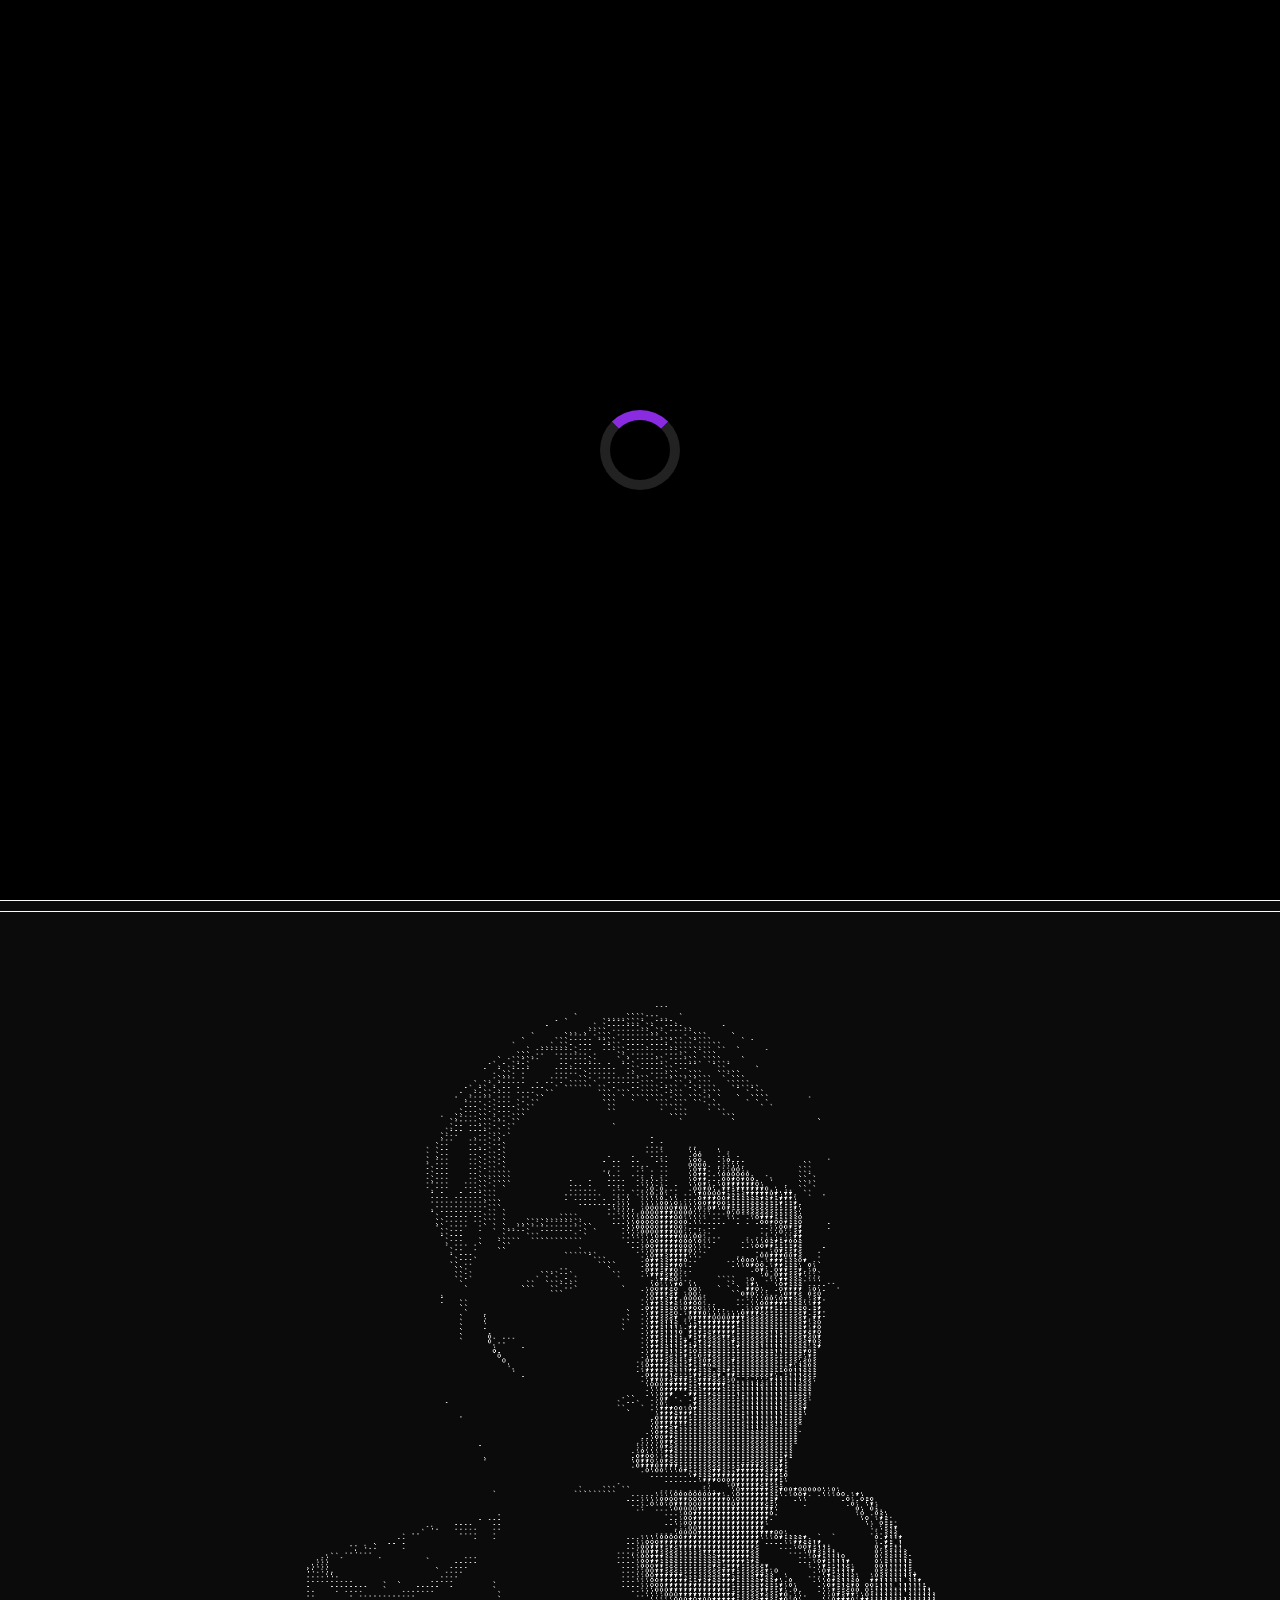
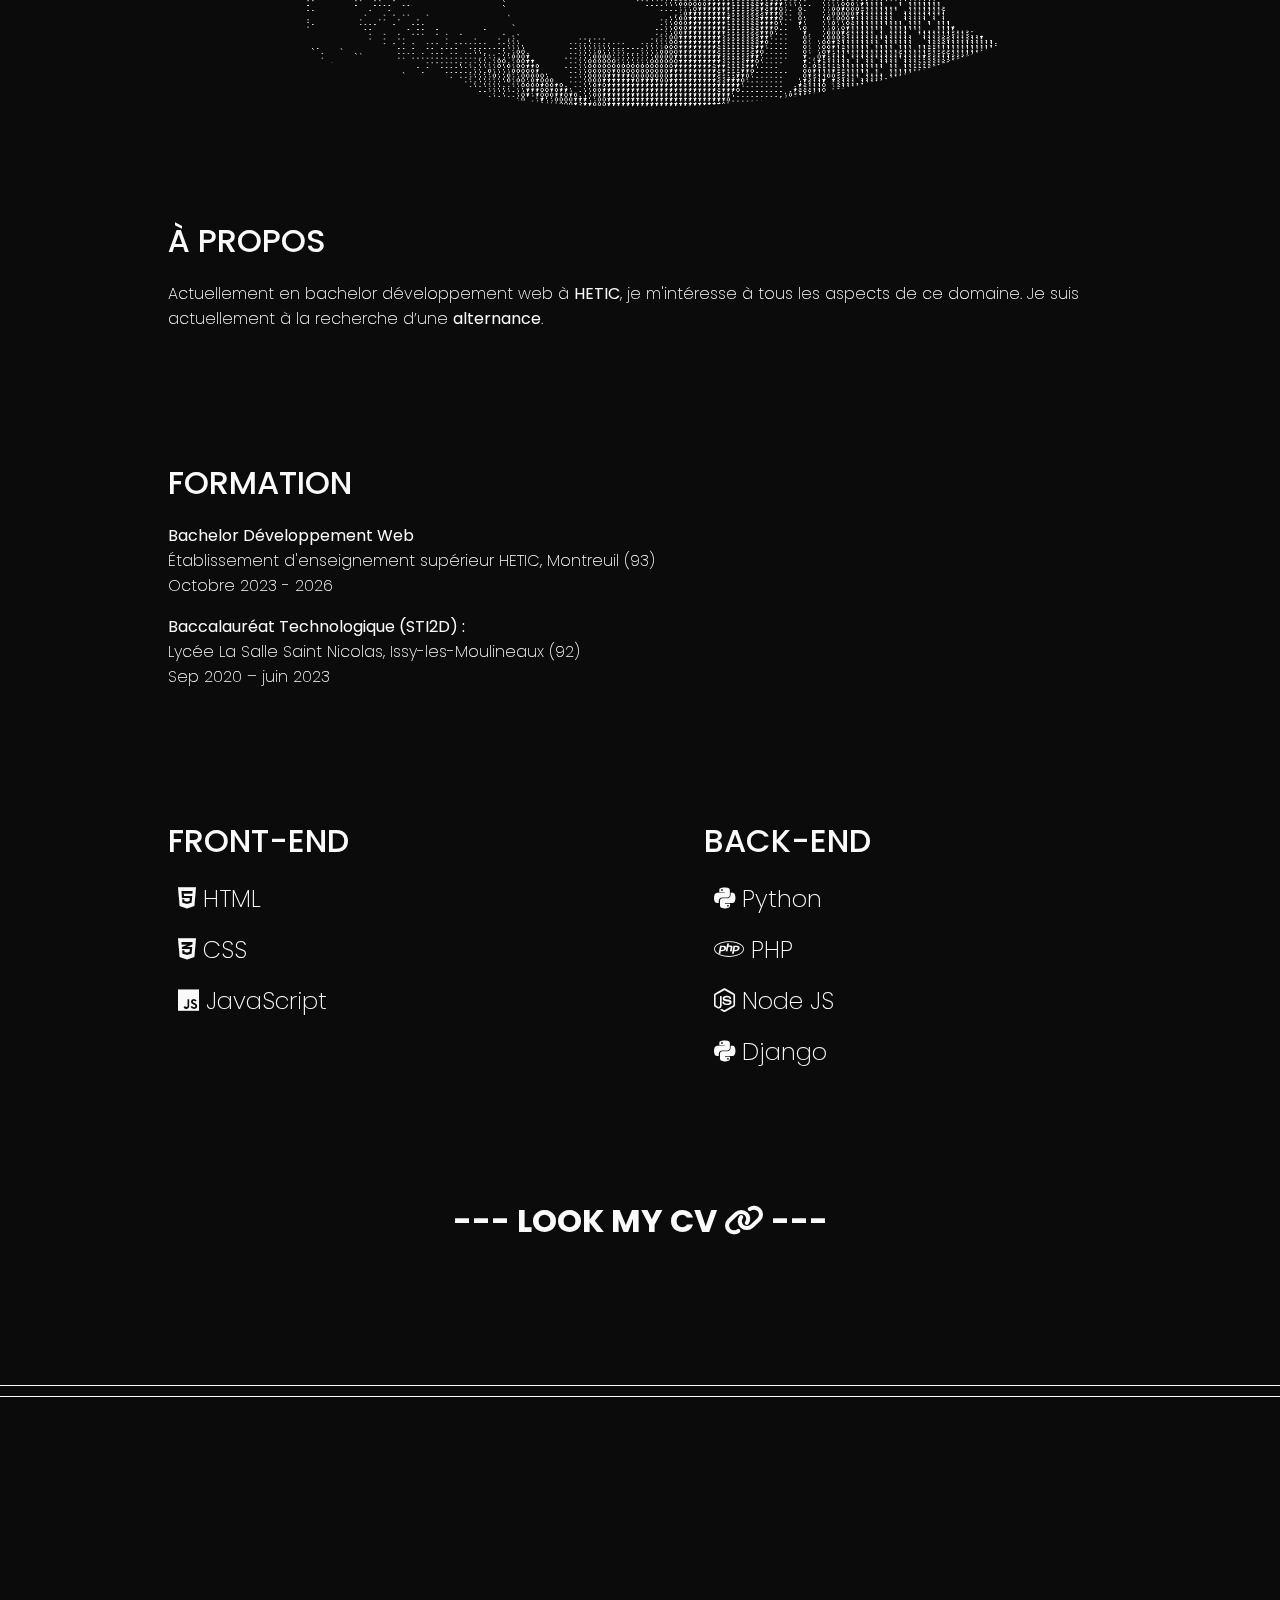
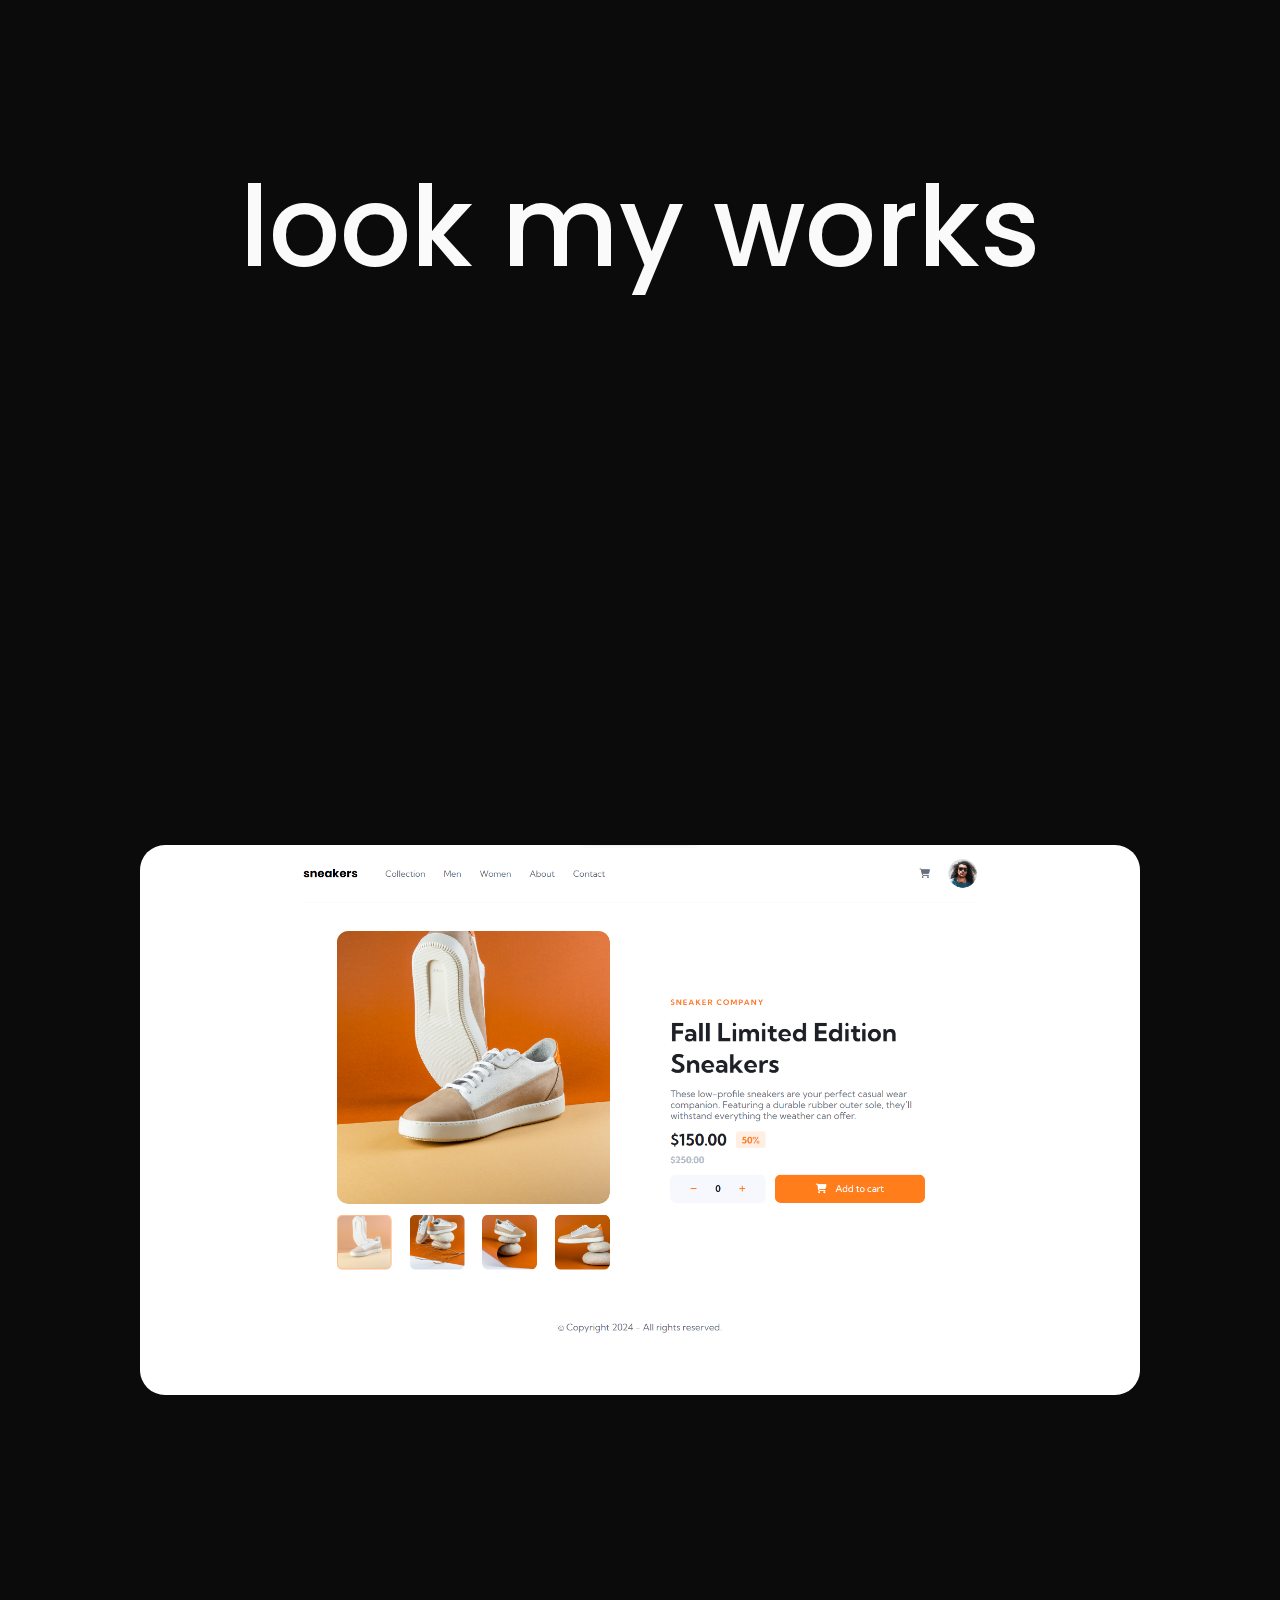
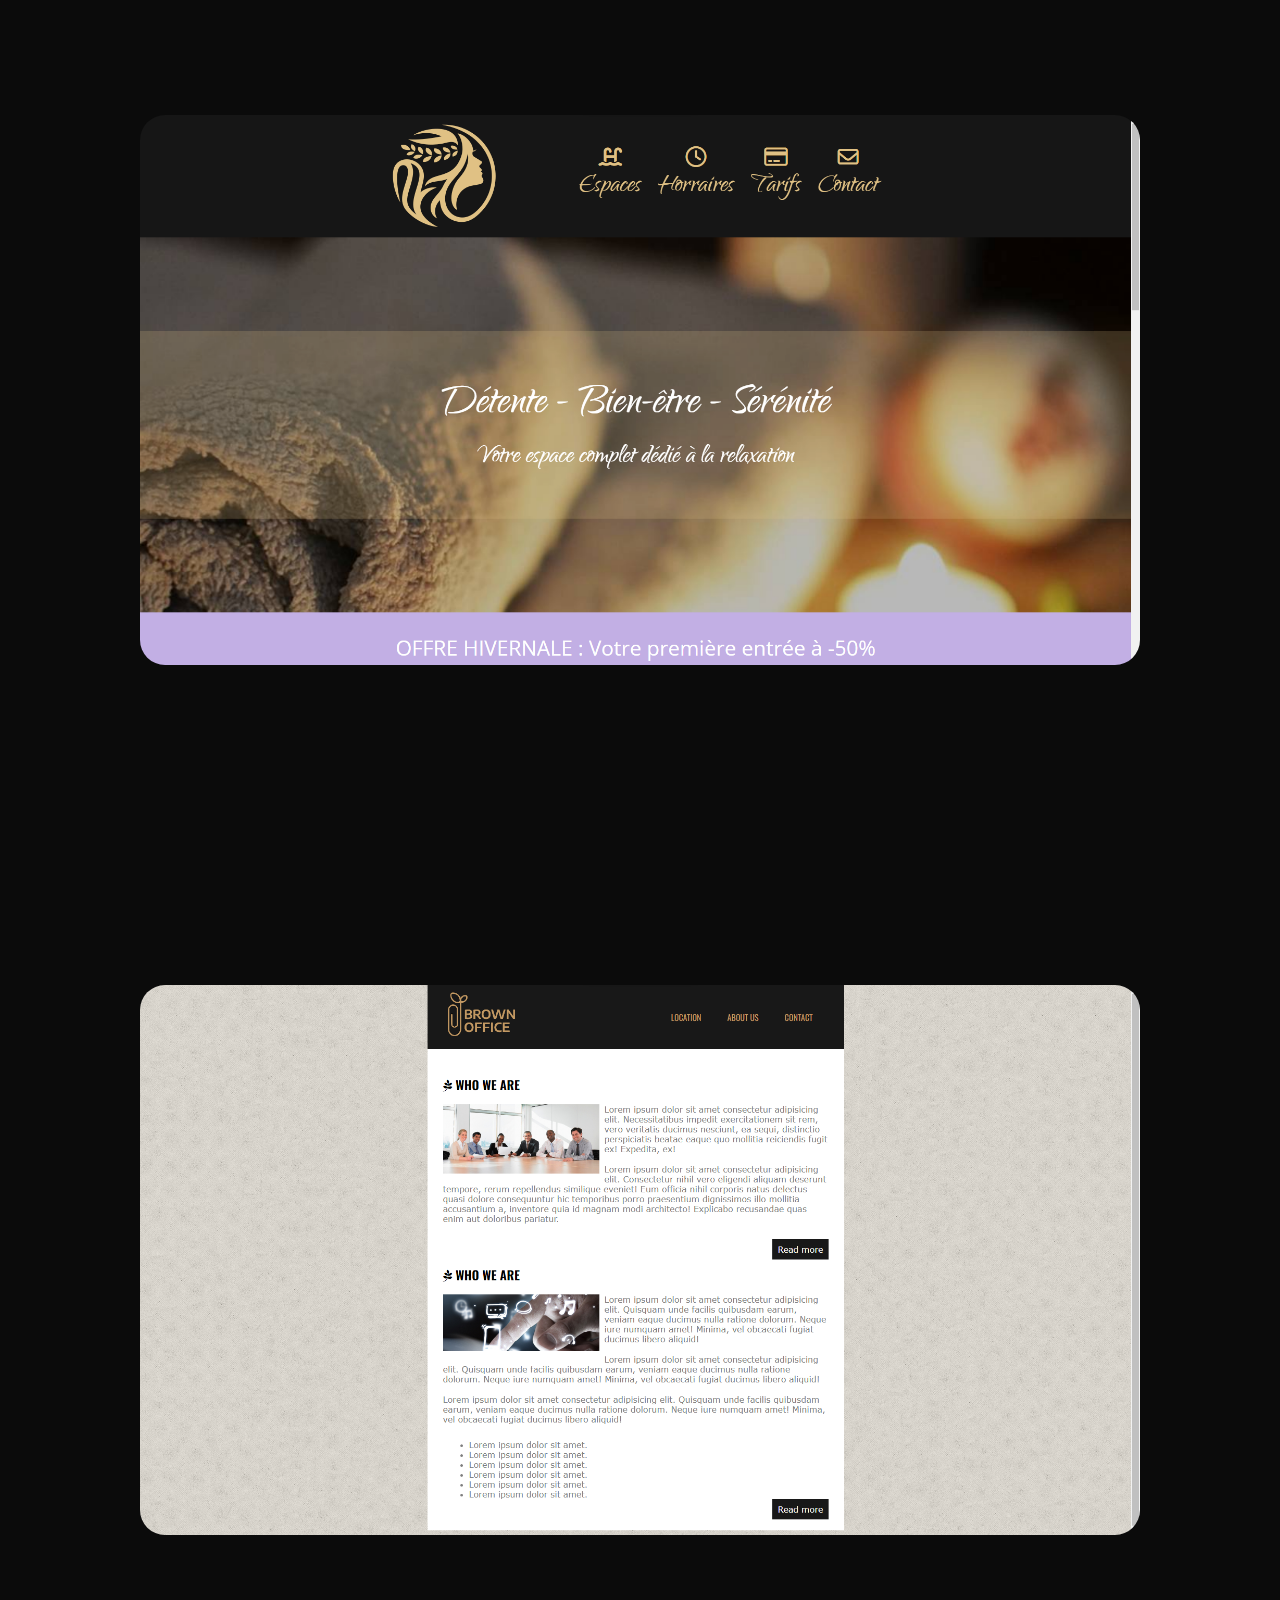
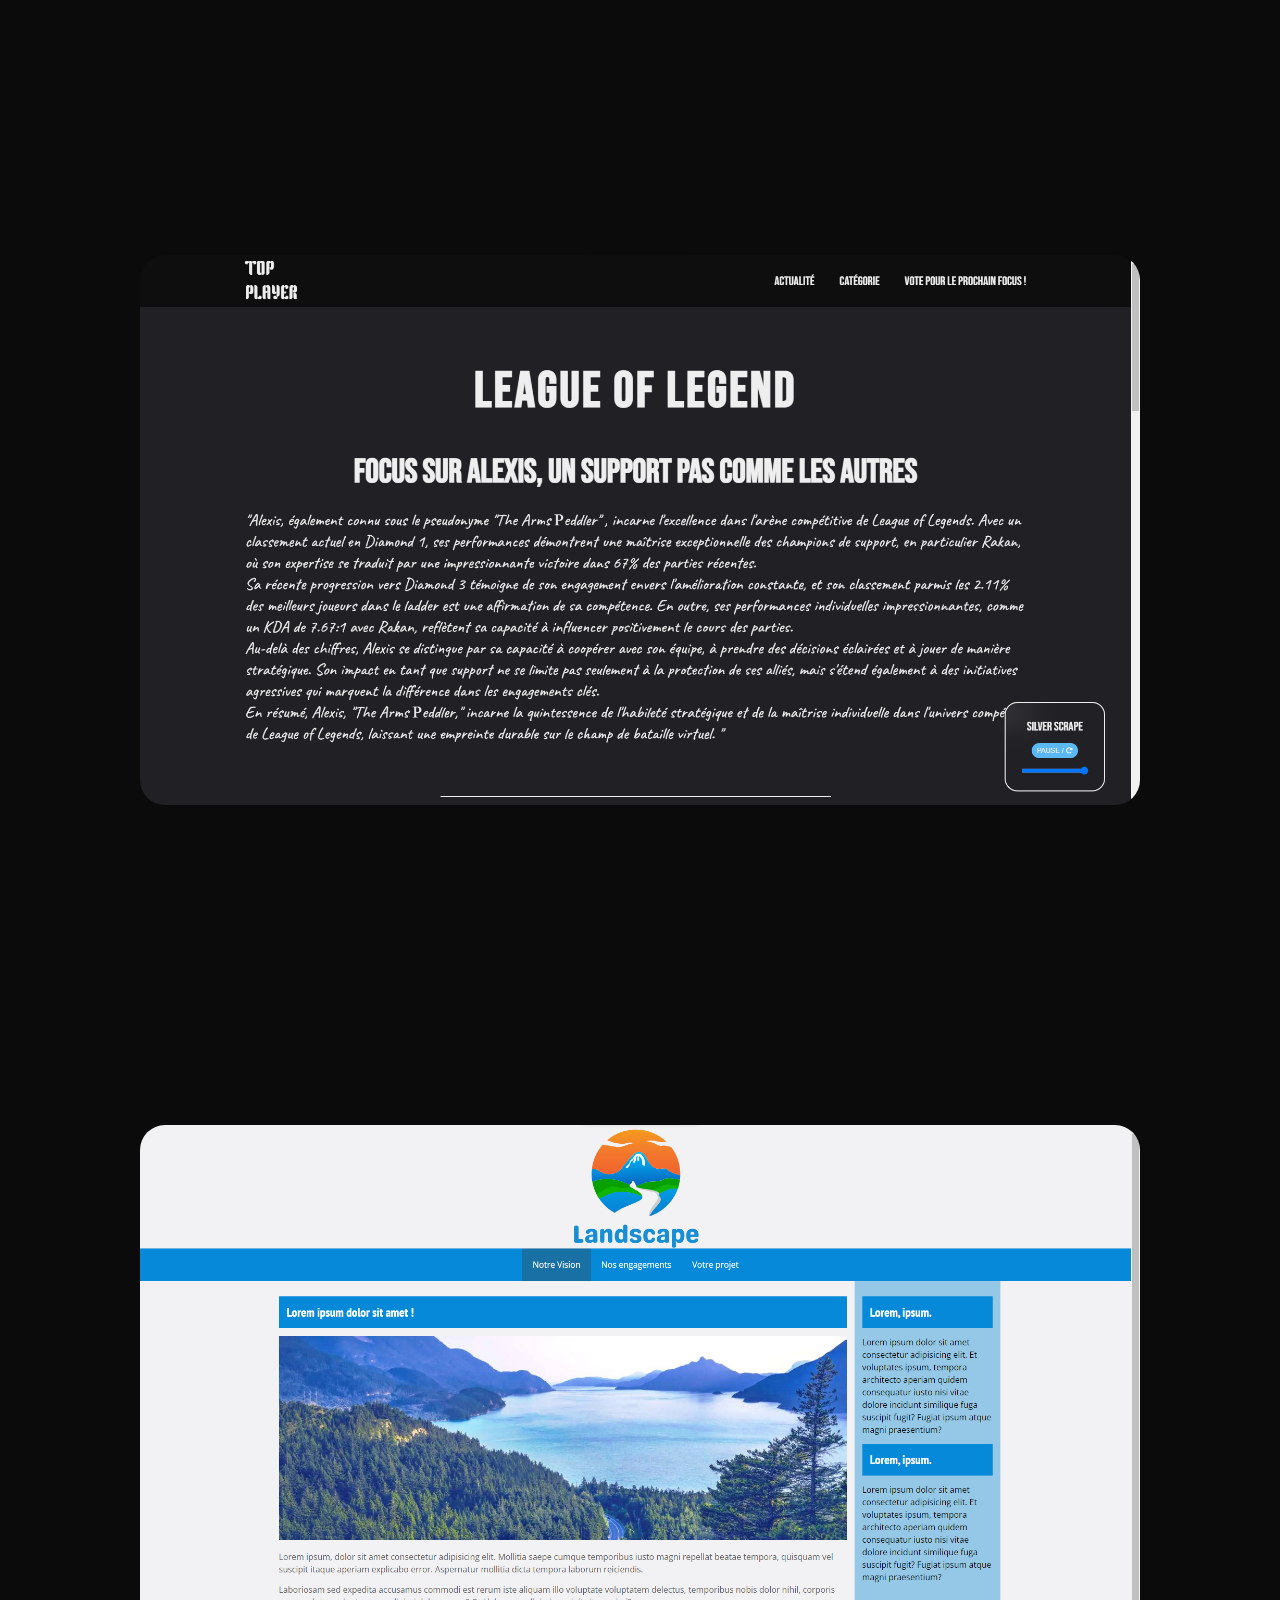
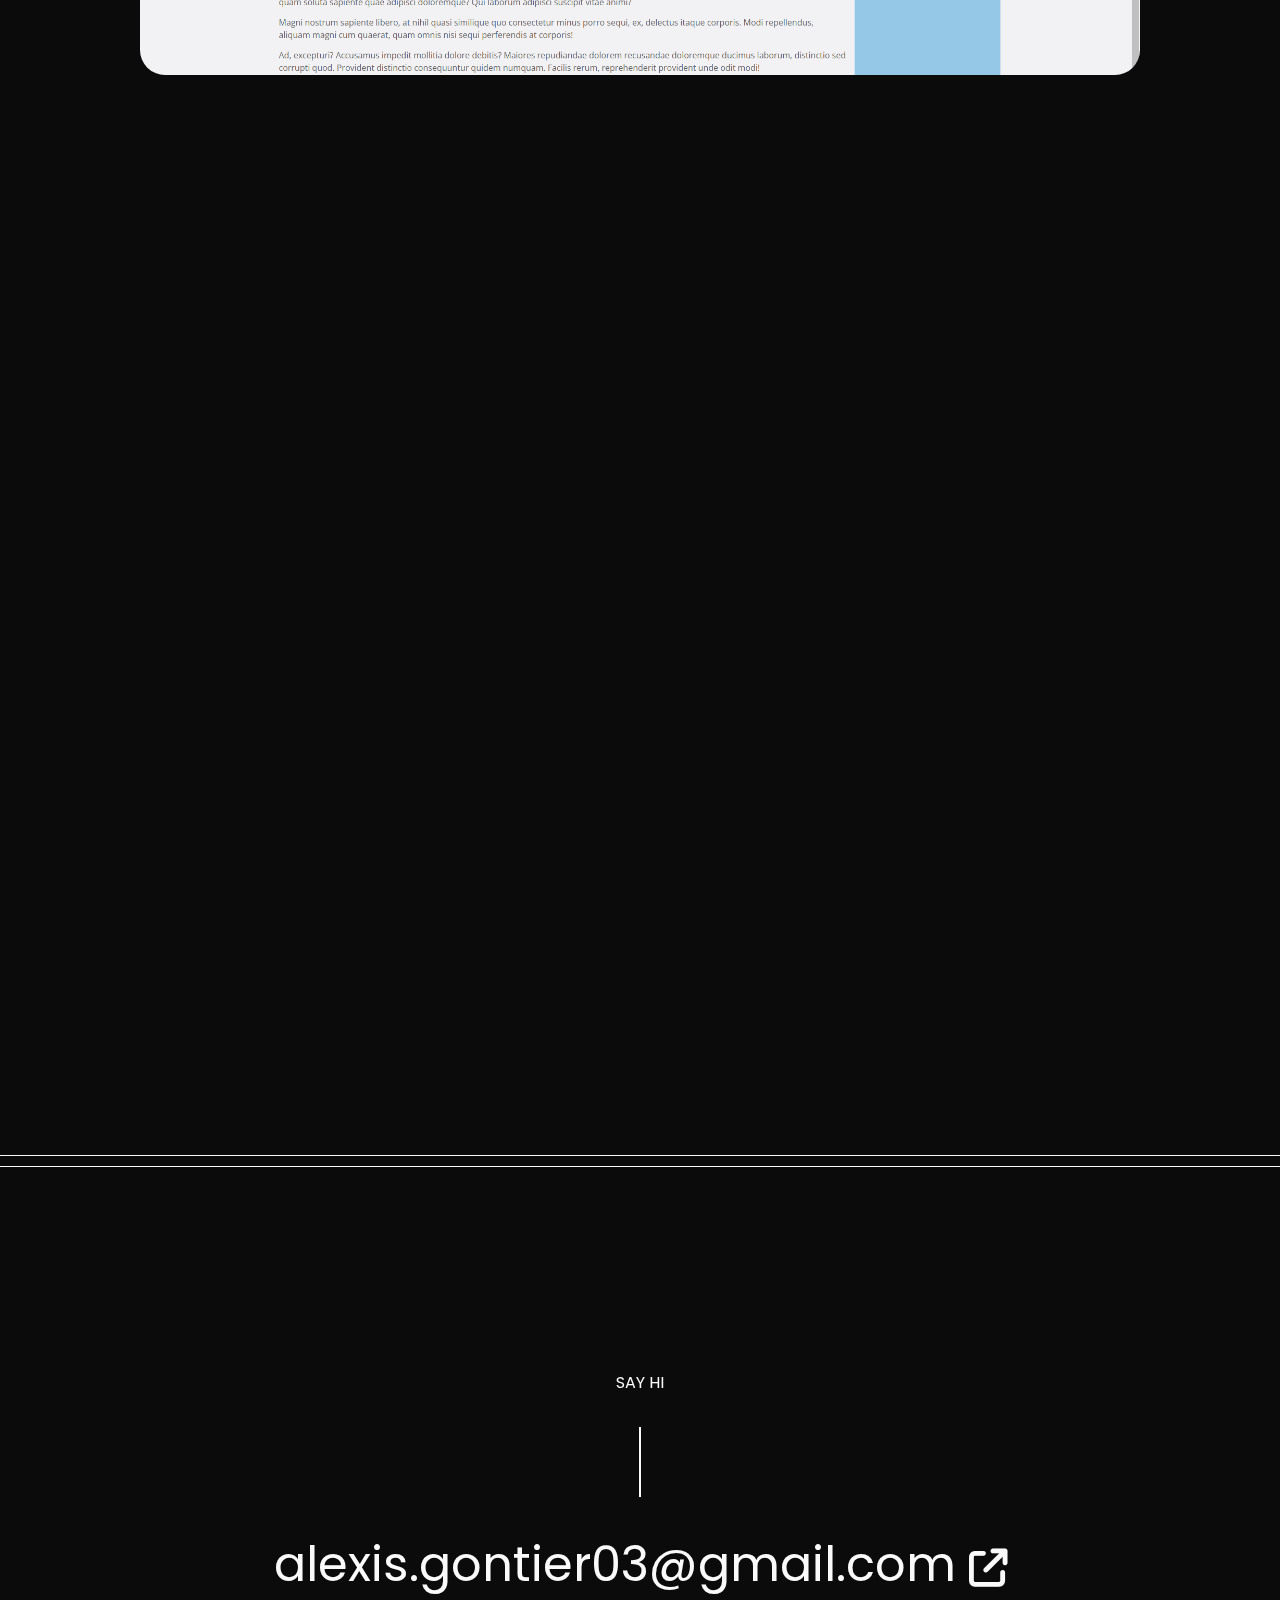
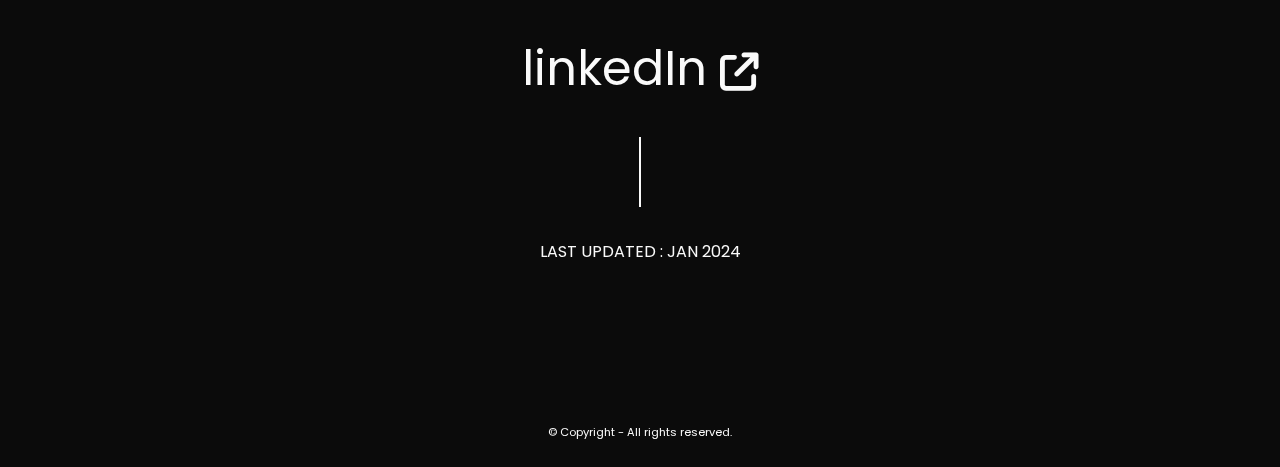
==== commit 81f47b47: "modif index.html" ====
--- a/index.html
+++ b/index.html
@@ -95,7 +95,7 @@
                 <div class="card">
                     <h4>Formation</h4>
                     <p><span>Bachelor Développement Web</span><br>Établissement d'enseignement supérieur HETIC, Montreuil (93)<br>Octobre 2023 - 2026</p>
-                    <p><span>Baccalauréat Technologique (STI2D) :</span><br>Lycée La Salle Saint Nicolas, Issy-les-Moulineaux (92)<br>Juin 2023</p>
+                    <p><span>Baccalauréat Technologique (STI2D) : </span><br>Lycée La Salle Saint Nicolas, Issy-les-Moulineaux (92)<br>Sep 2020 – juin 2023</p>
                 </div>
 
                 <div class="container">
@@ -105,10 +105,9 @@
                             <p><i class="fa-brands fa-html5"></i> HTML</p>
                             <p><i class="fa-brands fa-css3-alt"></i> CSS</p>
                             <p><i class="fa-brands fa-js"></i> JavaScript</p>
-                            <p><i class="fa-brands fa-react"></i> React (en cours)</p>
-                        </div>
-                    </div>
-    
+                        </div>
+                    </div>
+
                     <div class="card tech">
                         <h4>back-end</h4>
                         <div class="tech-logo">
@@ -116,7 +115,6 @@
                             <p><i class="fa-brands fa-php"></i> PHP</p>
                             <p><i class="fa-brands fa-node-js"></i> Node JS</p>
                             <p><i class="fa-brands fa-python"></i> Django</p>
-                            <p><i class="fa-brands fa-docker"></i> Docker</p>
                         </div>
                     </div>
                 </div>
@@ -204,7 +202,7 @@
 
         <div class="baner">
             <div class="container baner_contact">
-                
+
             </div>
             <div class="container baner_contact">
 
@@ -231,4 +229,4 @@
 
     <script type="module" src="./assets/js/main.js"></script>
 </body>
-</html>
+</html>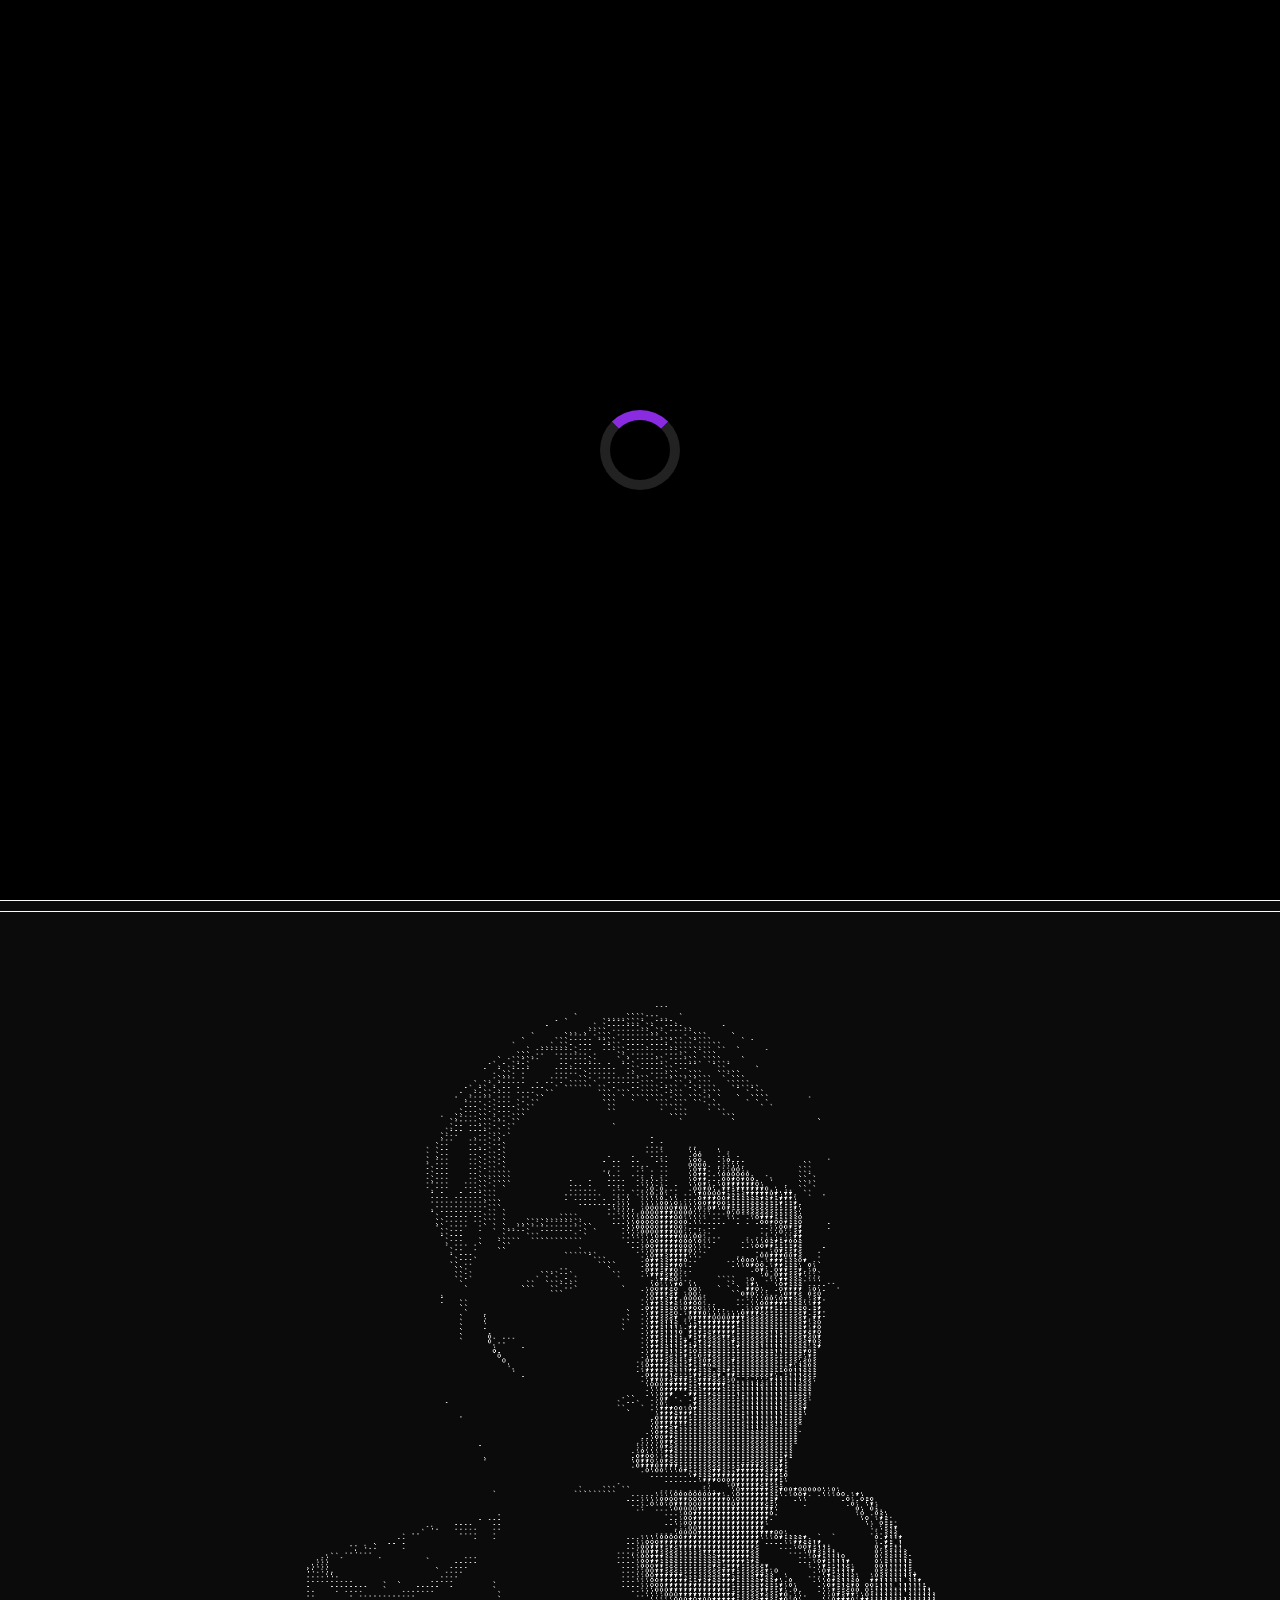
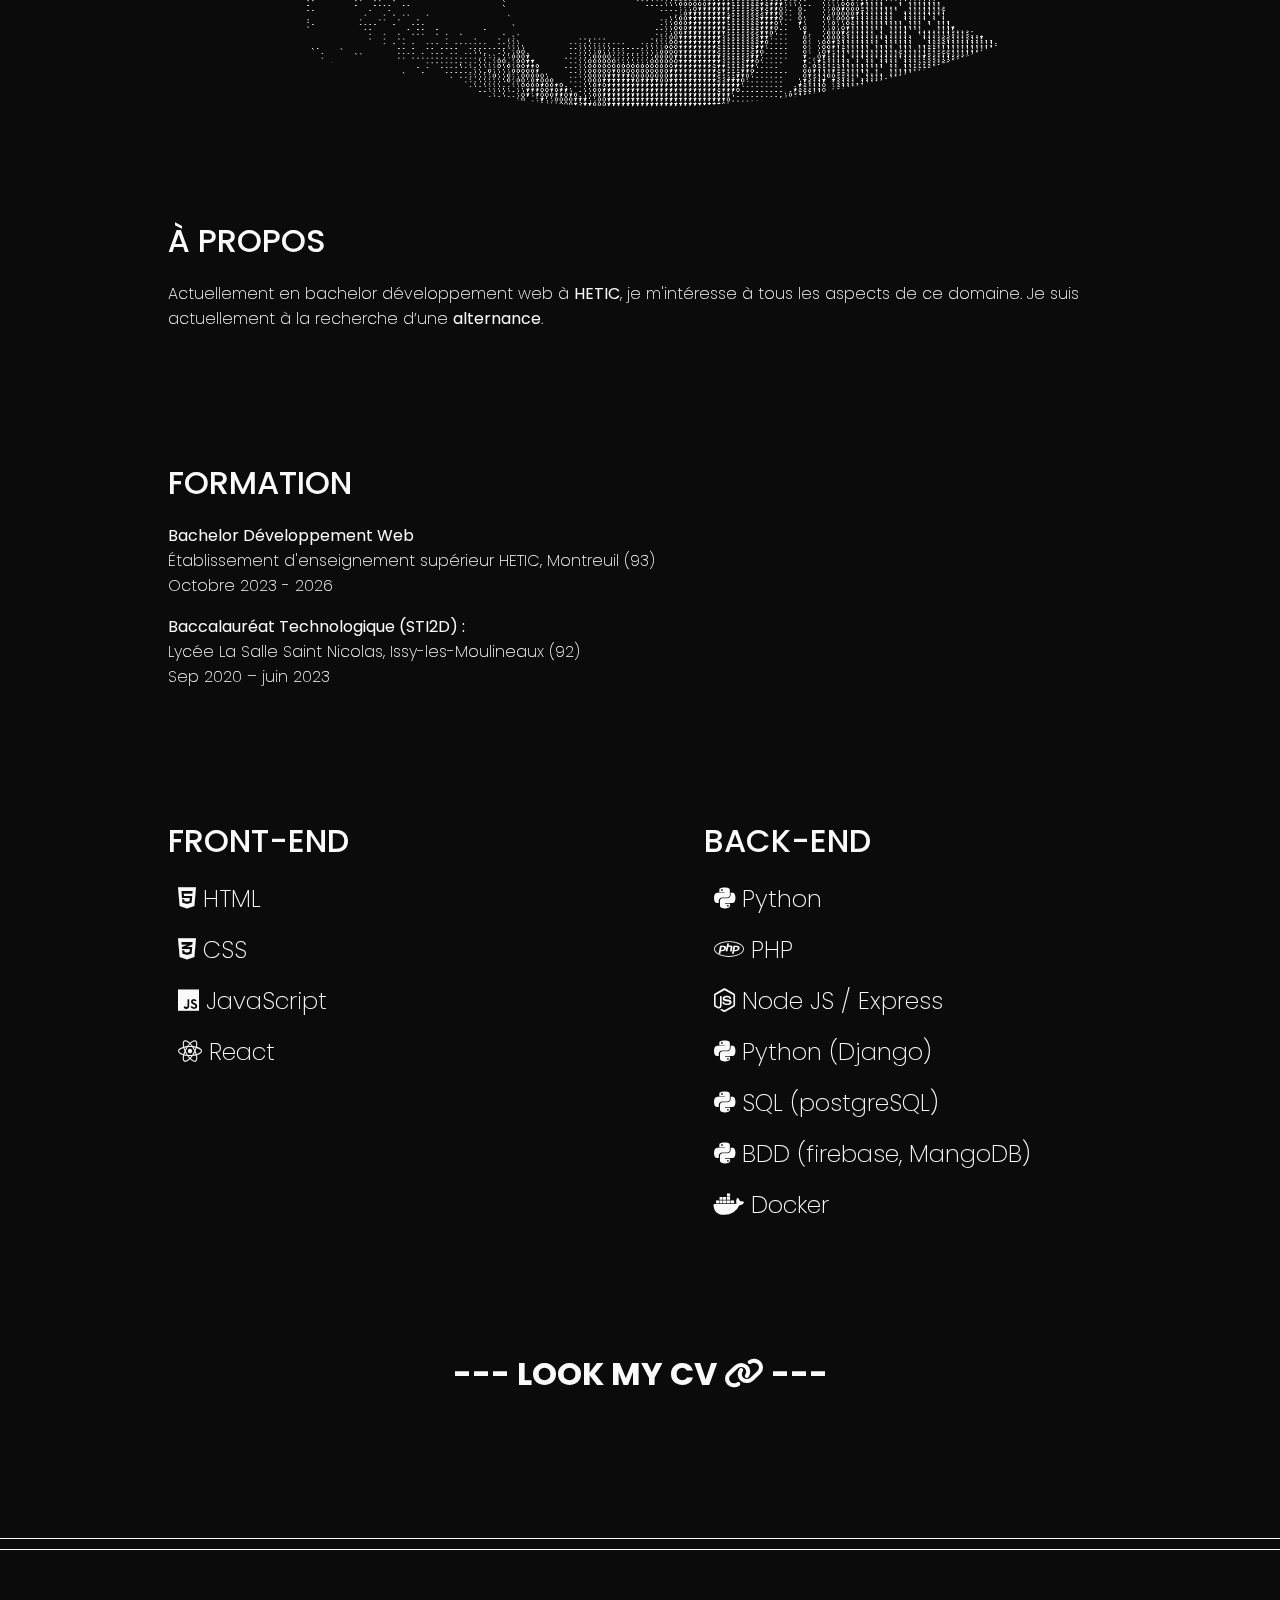
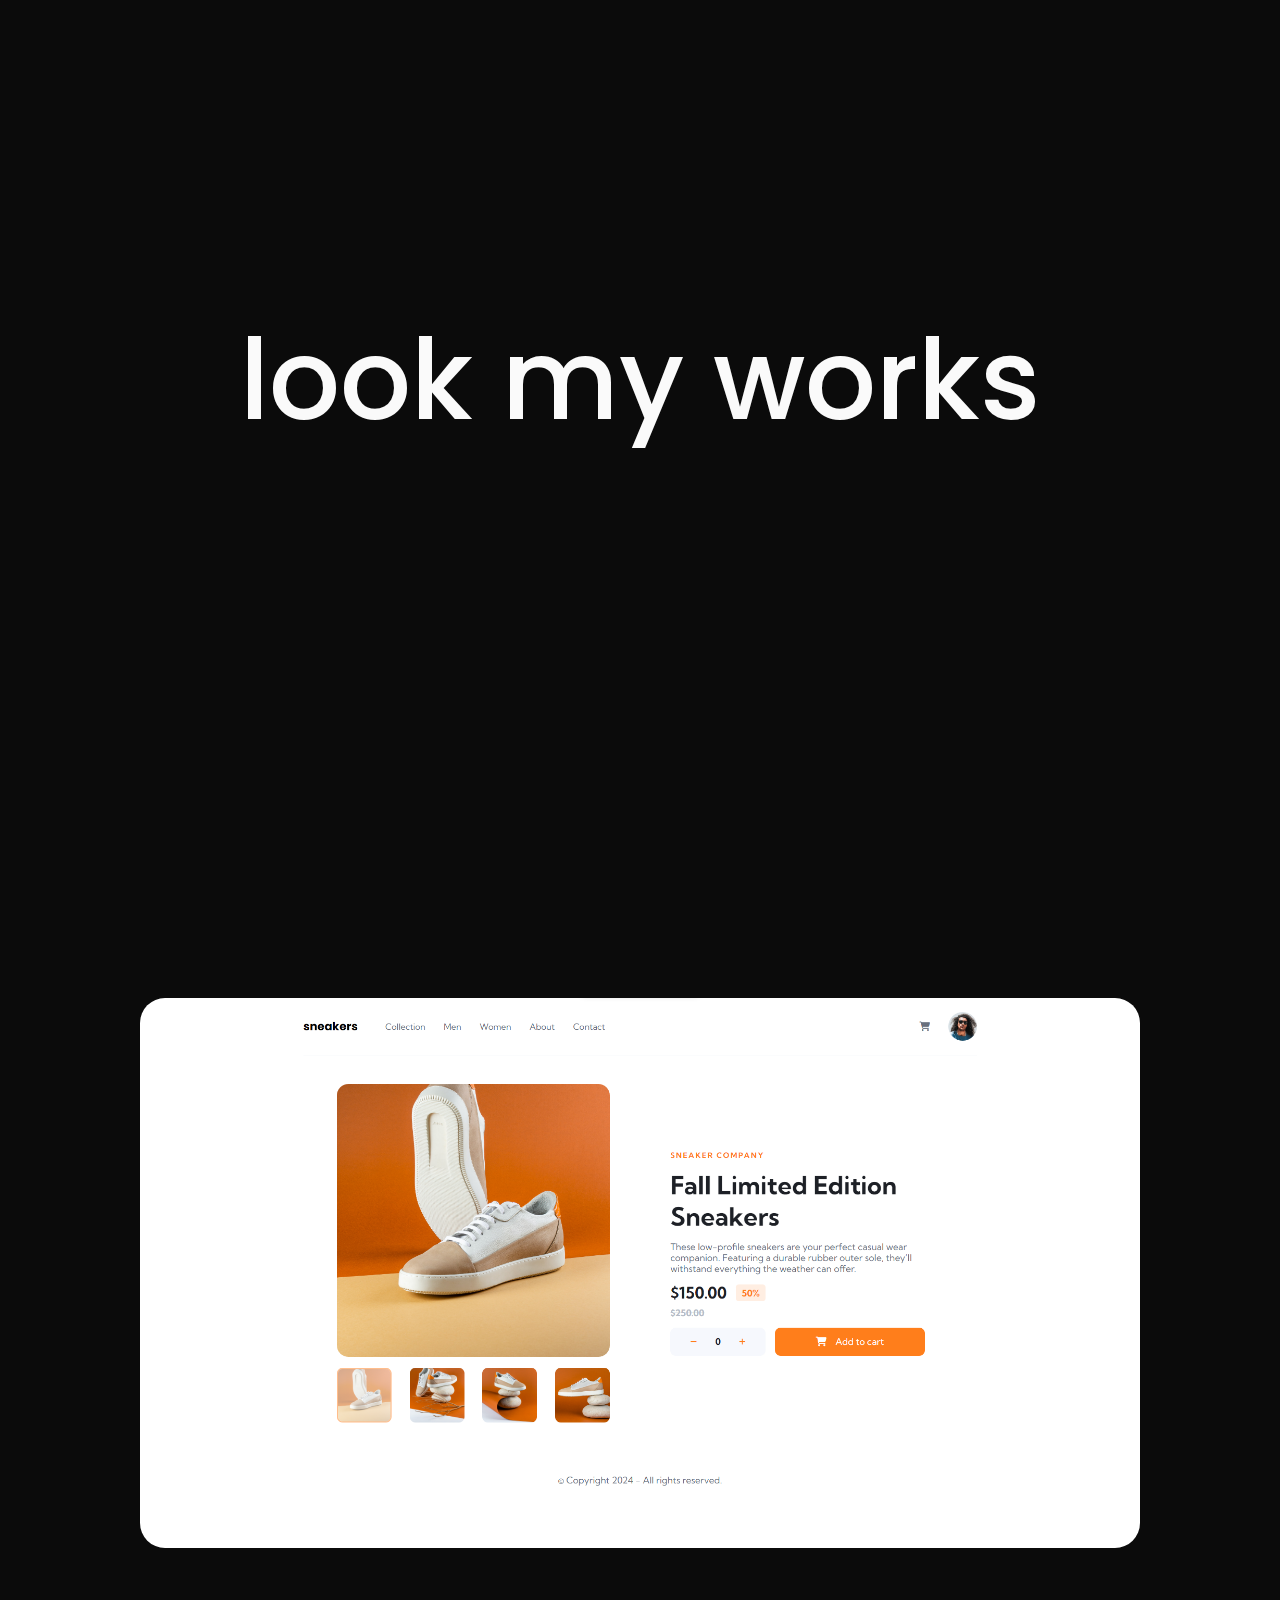
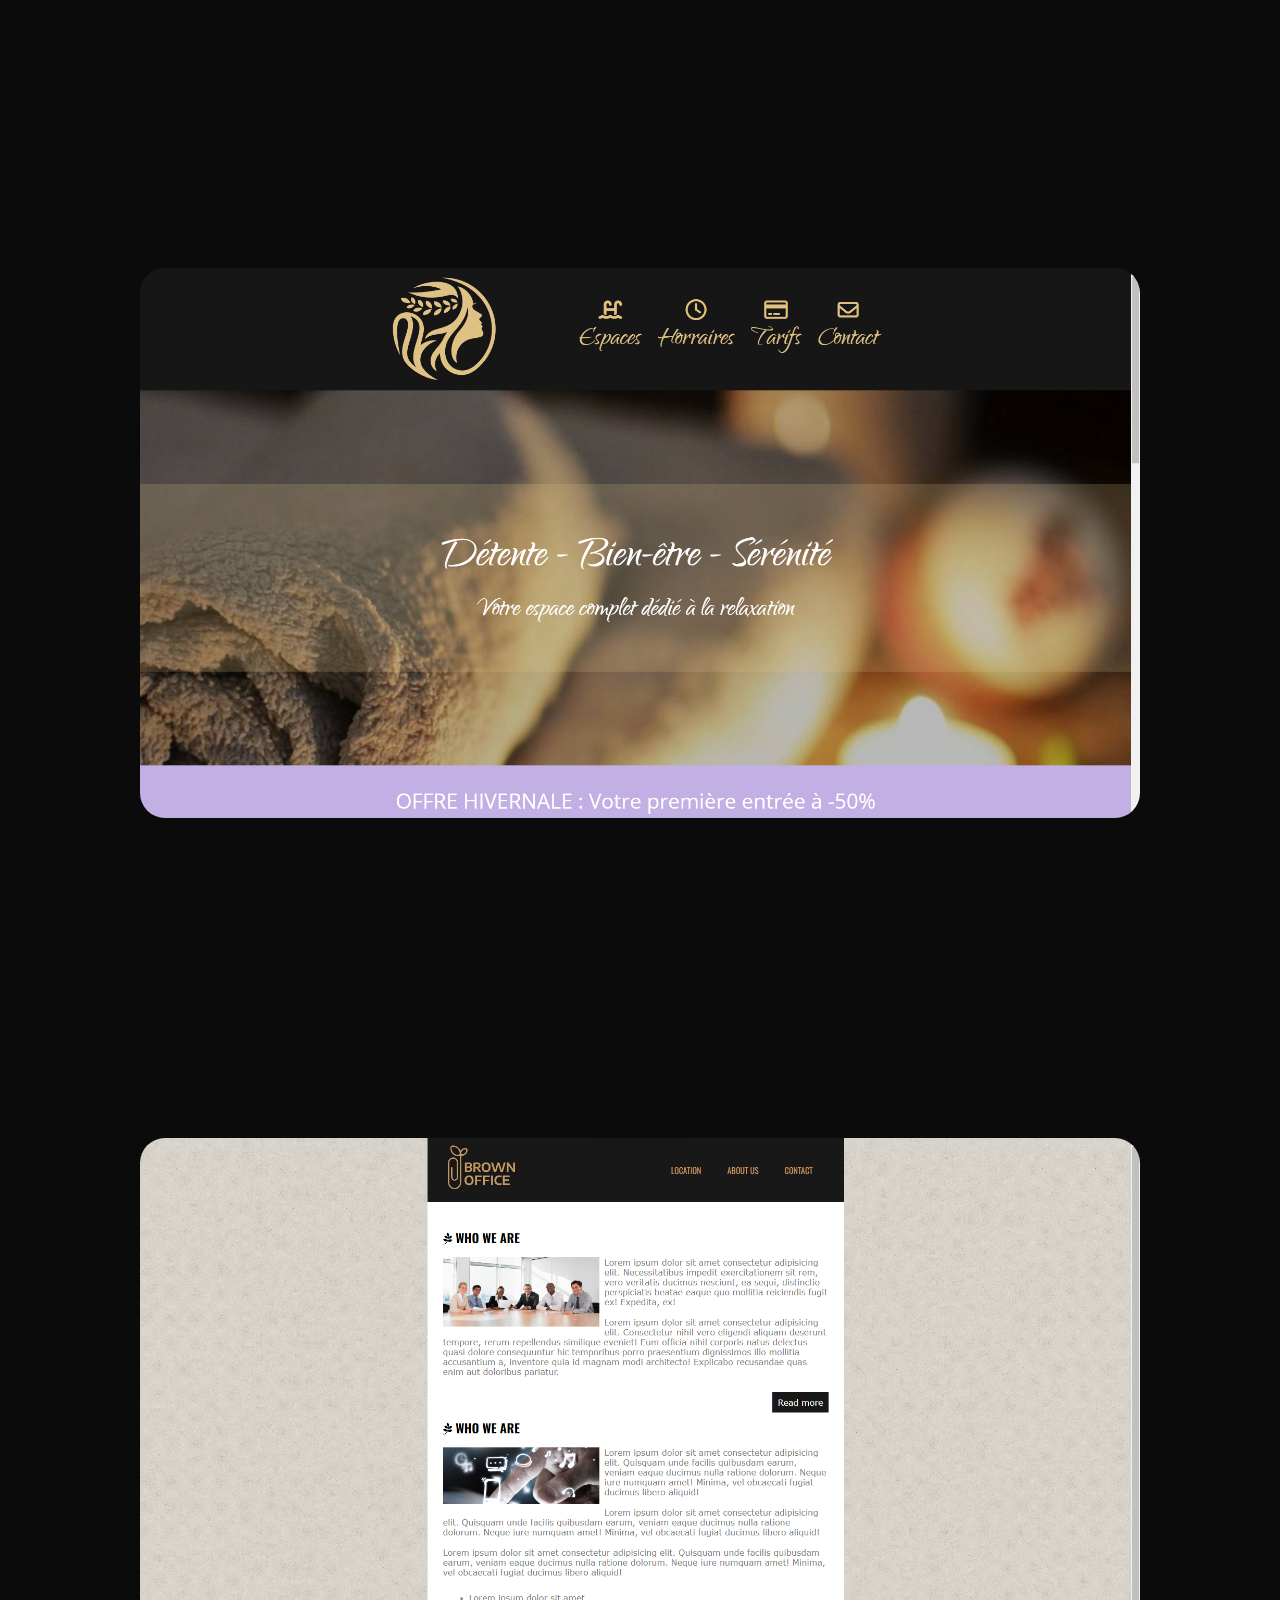
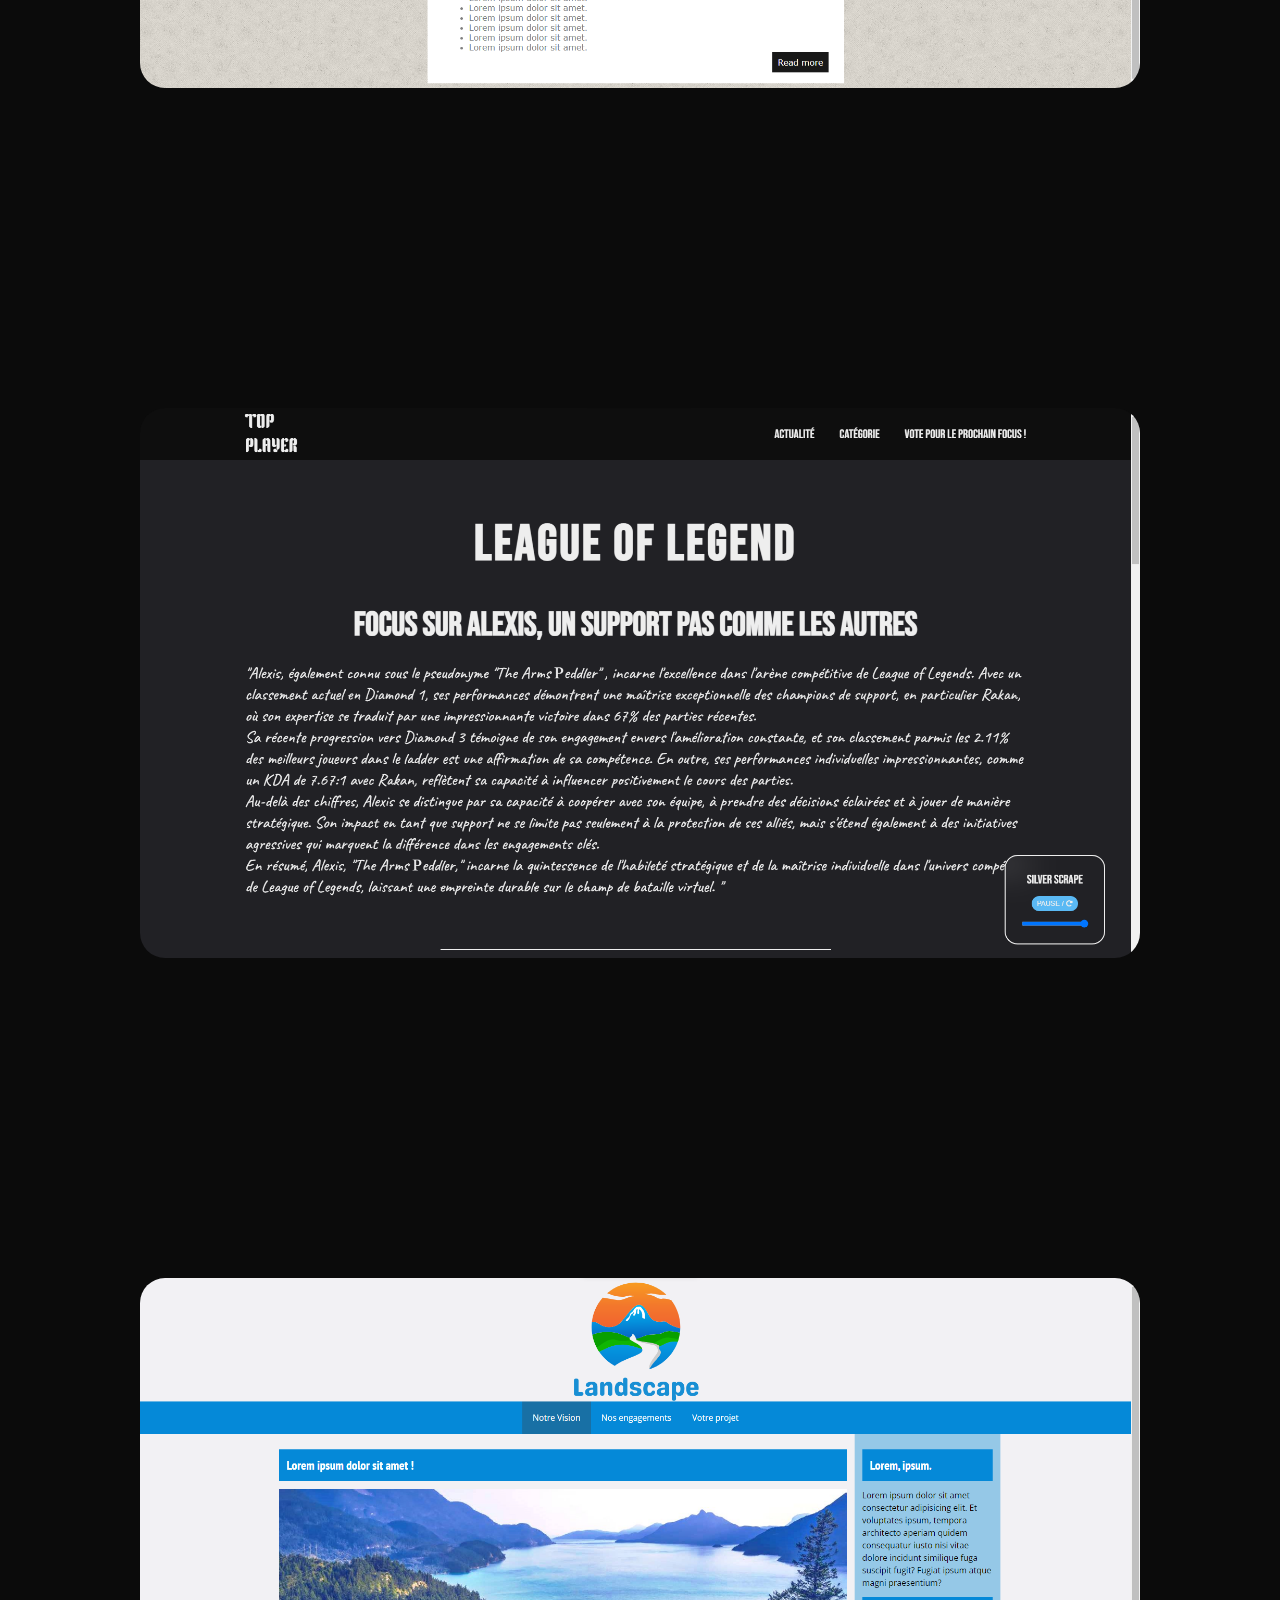
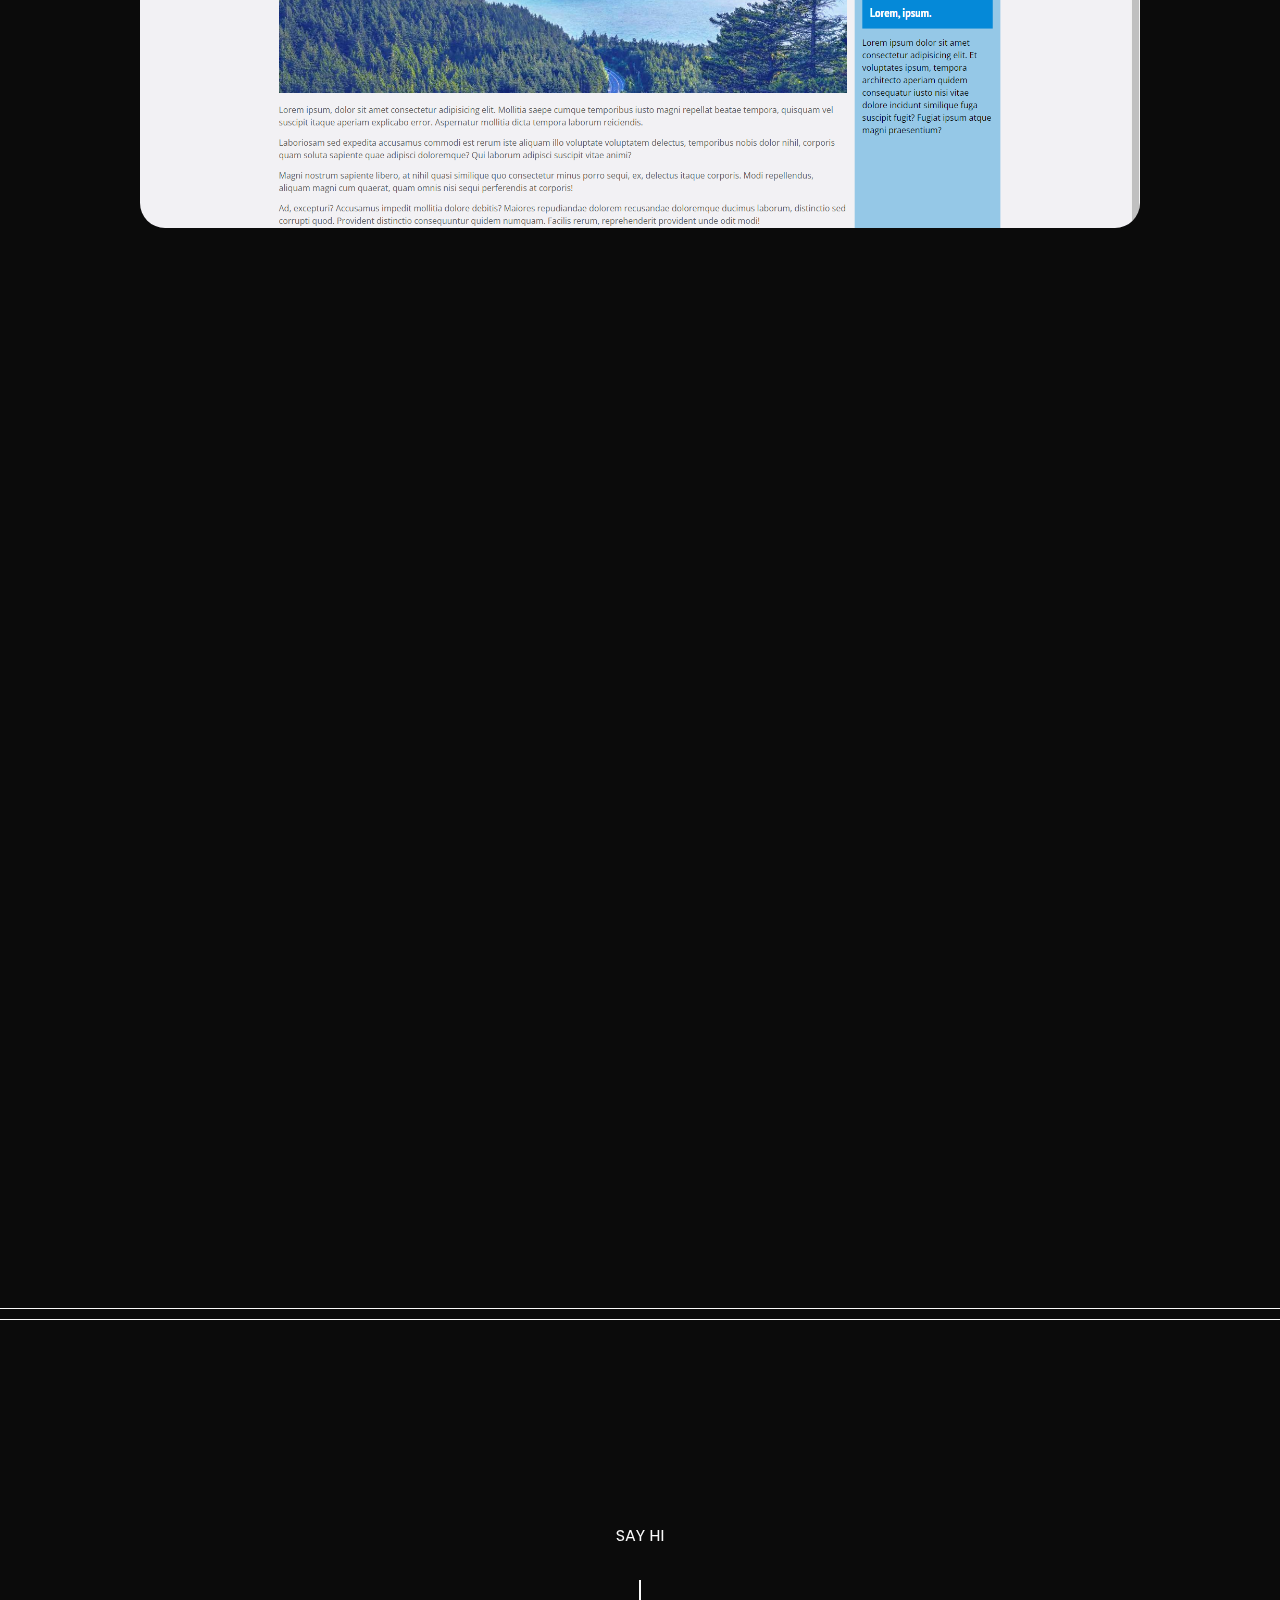
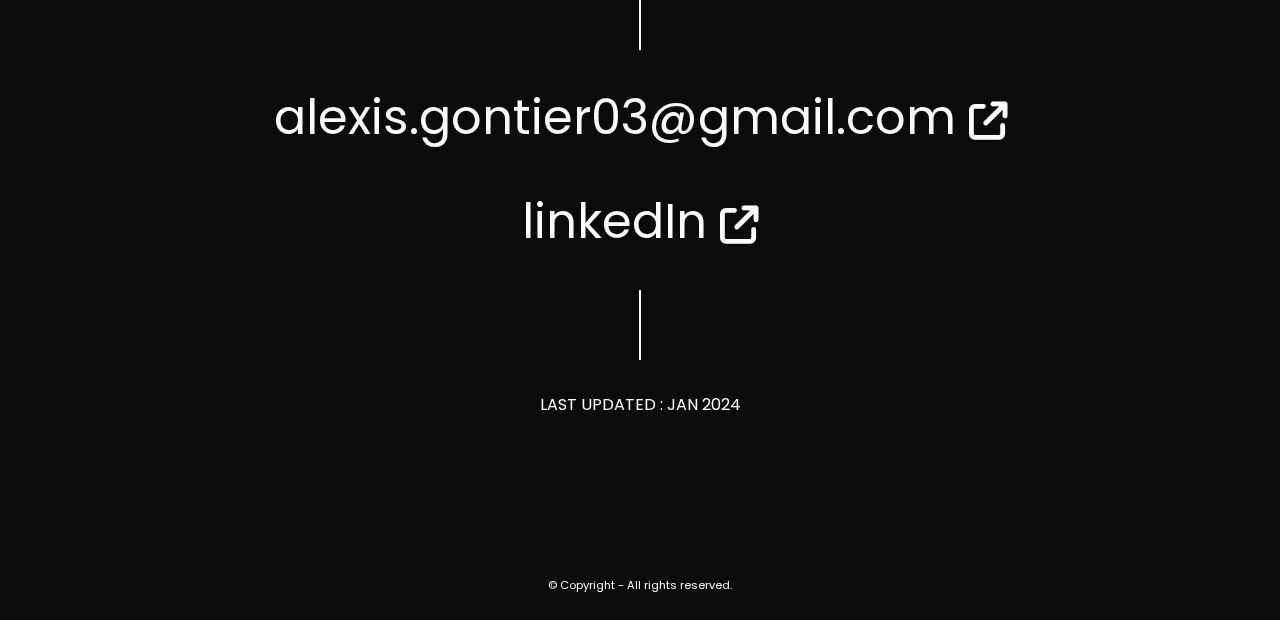
==== commit 7eef8fcd: "Update index.html" ====
--- a/index.html
+++ b/index.html
@@ -105,6 +105,7 @@
                             <p><i class="fa-brands fa-html5"></i> HTML</p>
                             <p><i class="fa-brands fa-css3-alt"></i> CSS</p>
                             <p><i class="fa-brands fa-js"></i> JavaScript</p>
+                            <p><i class="fa-brands fa-react"></i> React</p>
                         </div>
                     </div>
 
@@ -113,8 +114,11 @@
                         <div class="tech-logo">
                             <p><i class="fa-brands fa-python"></i> Python</p>
                             <p><i class="fa-brands fa-php"></i> PHP</p>
-                            <p><i class="fa-brands fa-node-js"></i> Node JS</p>
-                            <p><i class="fa-brands fa-python"></i> Django</p>
+                            <p><i class="fa-brands fa-node-js"></i> Node JS / Express</p>
+                            <p><i class="fa-brands fa-python"></i> Python (Django)</p>
+                            <p><i class="fa-brands fa-python"></i> SQL (postgreSQL)</p>
+                            <p><i class="fa-brands fa-python"></i> BDD (firebase, MangoDB)</p>
+                            <p><i class="fa-brands fa-docker"></i> Docker</p>
                         </div>
                     </div>
                 </div>
@@ -229,4 +233,4 @@
 
     <script type="module" src="./assets/js/main.js"></script>
 </body>
-</html>+</html>
